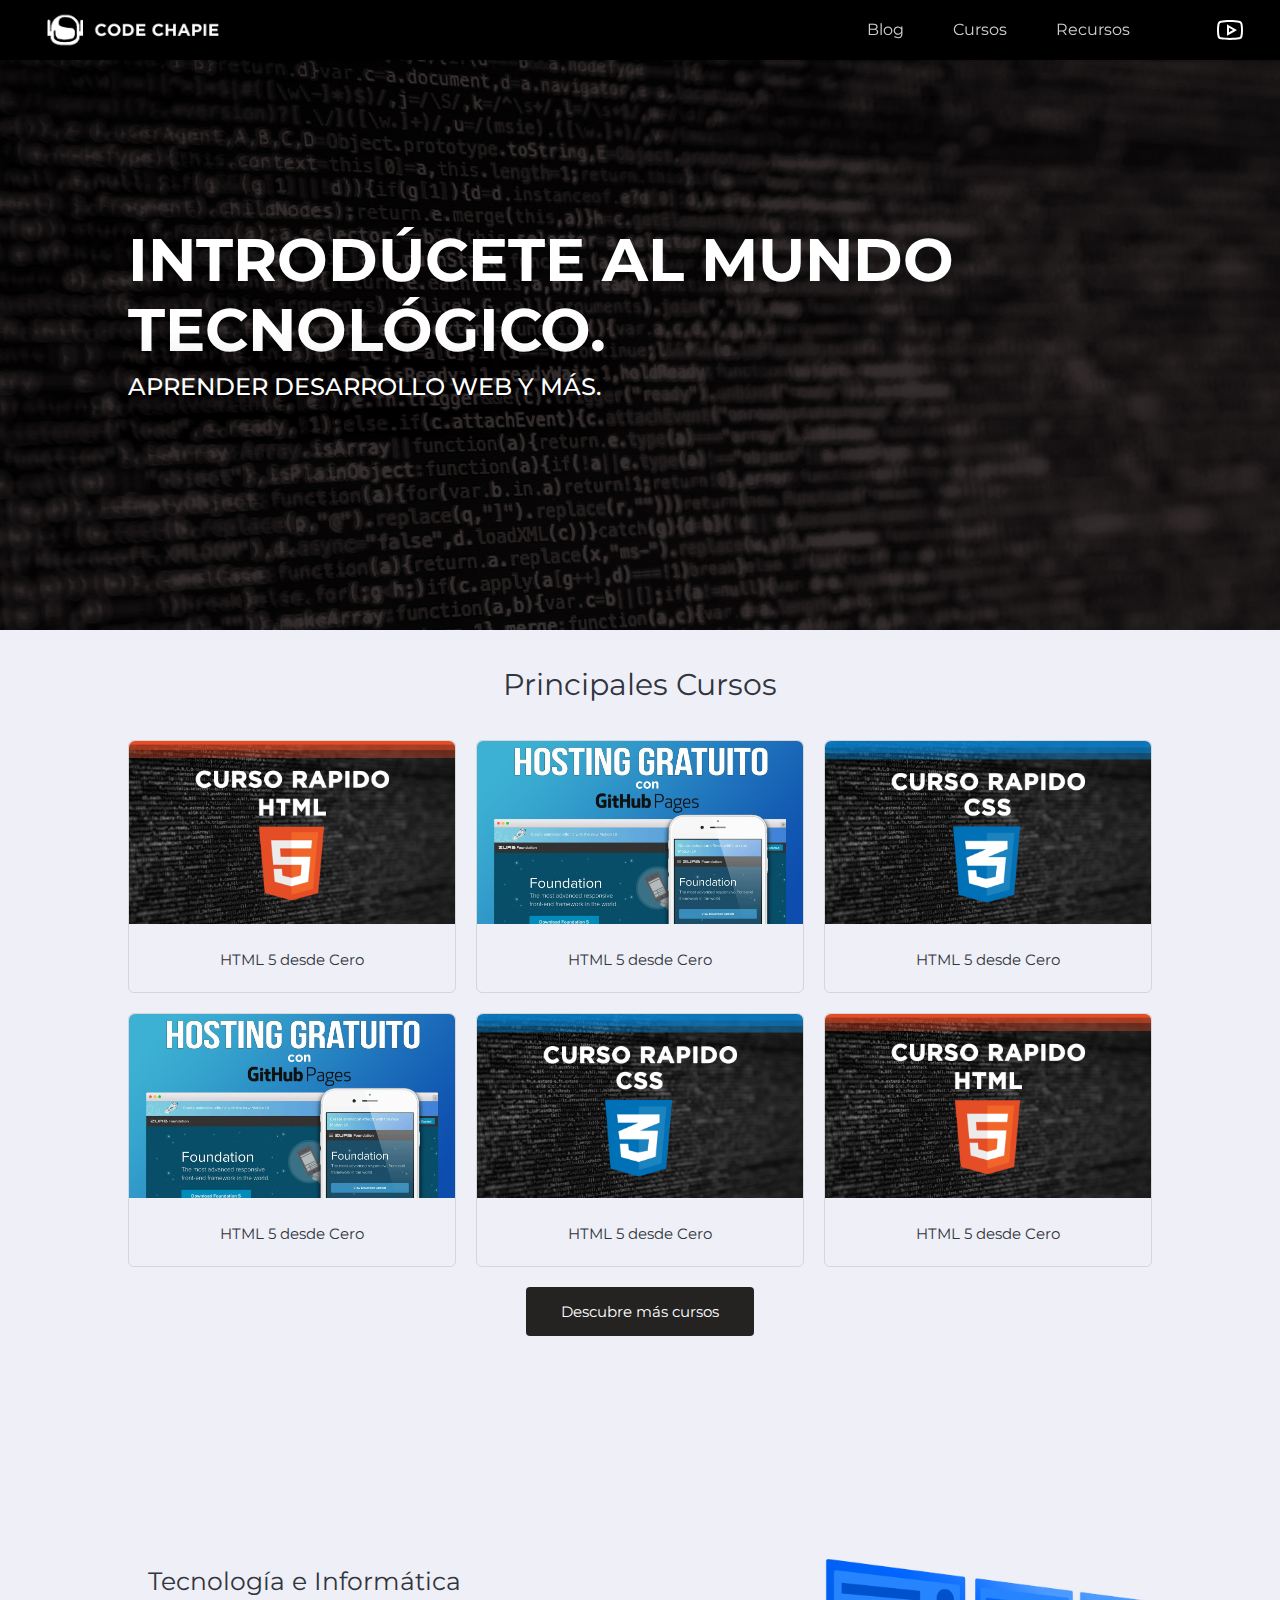
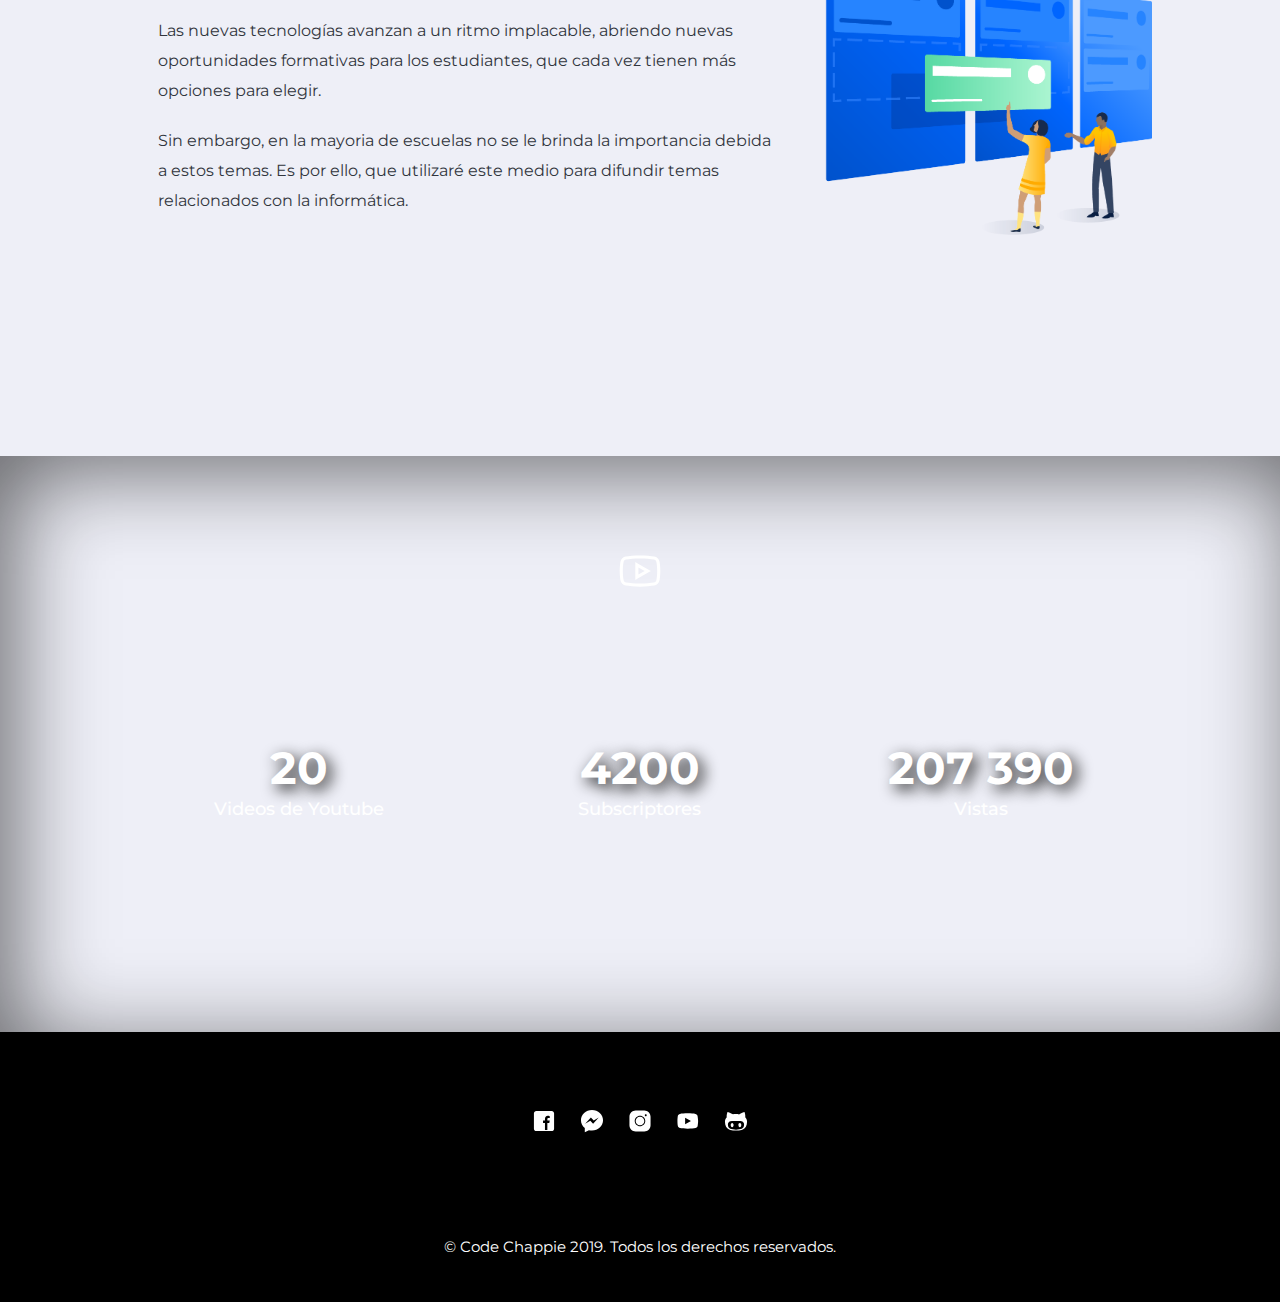
==== index.html @ aa59294b "Final Update" ====
<!DOCTYPE html>
<html lang="en" class="no-js">
  <head>
    <meta charset="UTF-8" />
		<meta name="viewport" content="width=device-width, initial-scale=1" />
		<link rel="shortcut icon" href="img/favicon.png" type="image/x-icon">
    <!--Google fonts-->
    <link href="https://fonts.googleapis.com/css?family=Montserrat:300,500,800" rel="stylesheet">

    <link rel="stylesheet" href="css/reset.css" />
    <!-- CSS reset -->
    <link rel="stylesheet" href="css/style.css" />
    <!-- Gem style -->
    <script src="js/modernizr.js"></script>
    <!-- Modernizr -->

		<title>Code Chappie</title>
		<meta name="theme-color" content="#000"/>
		<meta name="msapplication-navbutton-color" content="#000"/>
		<meta name="apple-mobile-web-app-status-bar-style" content="black-translucent"/>
  </head>
  <body class="foo">
    <header>
      <div id="logo"><h2 class="logo"><img class="logo-navbar" src="img/logo.png" alt=""></h2></div>
      <div id="cd-hamburger-menu">
        <a class="cd-img-replace" href="#0">Menu</a>
      </div>
      <div id="cd-cart-trigger">
        <a
          class="cd-img-replace"
          href="https://www.youtube.com/codechappie"
          target="_blank"
          >Cart</a
        >
      </div>
    </header>

    <nav id="main-nav">
      <ul>
        <li><a href="#0">Blog</a></li>
        <li><a href="#0">Cursos</a></li>
        <li><a href="#0">Recursos</a></li>
      </ul>
    </nav>

    <main>
      <div class="welcome overlay">
        <h1>Introdúcete al mundo tecnológico.</h1>
        <h4>Aprender desarrollo web y más.</h4>
      </div>
    </main>

    <section>
      <div class="container">
        <h3>Principales Cursos</h3>
        <div class="curses">
          <div class="curso">
            <div class="card">
              <img src="img/courses/minihtml5.jpg" alt="" />
              <h4>HTML 5 desde Cero</h4>
            </div>
          </div>
          <div class="curso">
            <div class="card">
              <img src="img/courses/maxresdefault.jpg" alt="" />
              <h4>HTML 5 desde Cero</h4>
            </div>
		  </div>
		  <div class="curso">
				<div class="card">
				  <img src="img/courses/minicss3.jpg" alt="" />
					<h4>HTML 5 desde Cero</h4>
				</div>
			  </div>
			  <div class="curso">
				<div class="card">
				  <img src="img/courses/maxresdefault.jpg" alt="" />
				  <h4>HTML 5 desde Cero</h4>
				</div>
			  </div>
			  <div class="curso">
					<div class="card">
					  <img src="img/courses/minicss3.jpg" alt="" />
					  <h4>HTML 5 desde Cero</h4>
					</div>
				  </div>
				  <div class="curso">
					<div class="card">
					  <img src="img/courses/minihtml5.jpg" alt="" />
					  <h4>HTML 5 desde Cero</h4>
					</div>
				  </div>
		</div>
		<div class="btn-courses">
			<button>Descubre más cursos</button>
		</div>
      </div>
	</section>
	<section class="mini-info">
		<div class="paragraph">
		<h2>Tecnología e Informática</h2>
		<p>
			Las nuevas tecnologías avanzan a un ritmo implacable, abriendo nuevas oportunidades formativas para los estudiantes, que cada vez tienen más opciones para elegir.
		</p>
		<p>
			 Sin embargo, en la mayoria de escuelas no se le brinda la importancia debida a estos temas. Es por ello, que utilizaré este medio para difundir temas relacionados con la informática.
		</p>
		</div>
		<div class="image">
			<img src="img/illustrations-spot-hero-Finishing Tasks-933x771@2x.png" alt="">
		</div>
	</section>
	<section class="counter">
		<img src="img/cd-youtube.svg" alt="">
		<div class="counter-info">
			<div class="videos">
			<h3>20</h3>
			<h4>Videos de Youtube</h4>
		</div>
		<div class="subs">
			<h3>4200</h3>
			<h4>Subscriptores</h4>
		</div>
		<div class="views">
			<h3>207 390</h3>
			<h4>Vistas</h4>
		</div>
		</div>
	</section>
	<footer>
		<div class="socialnet">
			<a href="#"><img src="img/icons/facebook.svg" alt=""></a>
			<a href="#"><img src="img/icons/messenger.svg" alt=""></a>
			<a href="#"><img src="img/icons/instagram.svg" alt=""></a>
			<a href="#"><img src="img/icons/youtube.svg" alt=""></a>
			<a href="#"><img src="img/icons/github.svg" alt=""></a>
		</div>
		<div class="copyright">
			<p>&copy; Code Chappie 2019. Todos los derechos reservados.</p>
		</div>
	</footer>

    <div id="cd-shadow-layer"></div>

    <script src="https://ajax.googleapis.com/ajax/libs/jquery/1.11.0/jquery.min.js"></script>
    <script src="js/main.js"></script>
    <!-- Gem jQuery -->
  </body>
</html>
---- css/style.css ----
:root {
  --main-color: #b11010;
}

/* -------------------------------- 
Primary style
-------------------------------- */
html * {
  -webkit-font-smoothing: antialiased;
  -moz-osx-font-smoothing: grayscale;
}

*,
*:after,
*:before {
  -webkit-box-sizing: border-box;
  -moz-box-sizing: border-box;
  box-sizing: border-box;
}

body {
  font-size: 100%;
  font-family: "Montserrat", sans-serif;
  color: #31353d;
  background-color: #eeeff7;
}
body.overflow-hidden {
  /* prevent 2 vertical scrollbars on ie and firefox when the cart is visible */
  overflow: hidden;
}

a {
  color: #794343;
  text-decoration: none;
}

img {
  max-width: 100%;
}

/* -------------------------------- 
  Modules - reusable parts of our design
  -------------------------------- */
.cd-container {
  /* this class is used to horizontally align the gallery of items */
  position: relative;
  width: 90%;
  max-width: 1000px;
  margin: 0 auto;
}
.cd-container::after {
  /* clearfix */
  content: "";
  display: table;
  clear: both;
}

.cd-img-replace {
  /* replace text with a background-image */
  display: inline-block;
  overflow: hidden;
  text-indent: 100%;
  white-space: nowrap;
}
::-webkit-scrollbar {
  background-color: rgb(0, 0, 0);
  width: 5px;
}
::-webkit-scrollbar-thumb  {
  background-color: rgb(49, 49, 49);
}
/* -------------------------------- 
  xheader 
  -------------------------------- */
  .logo-navbar{
    width: 200px;
  }
header {
  position: fixed;
  top: 0;
  left: 0;
  height: 50px;
  width: 100%;
  background: #000;
  text-align: center;
  box-shadow: 0 2px 0 rgba(0, 0, 0, 0.1);
  z-index: 4;
}
.logo {
  height: 50px;
  display: grid;
  justify-items: center;
  align-items: center;
  font-weight: 400;
}
#logo {
  /* delete this property if you don't want your logo to scale down on mobile devices */
  -webkit-transform: scale(0.8);
  -moz-transform: scale(0.8);
  -ms-transform: scale(0.8);
  -o-transform: scale(0.8);
  transform: scale(0.8);
}

@media only screen and (min-width: 1000px) {
  header {
    height: 60px;
  }
  .logo {
    color: #fff;
    font-size: 24px;
    height: 60px;
    display: grid;
    justify-items: center;
    align-items: center;
    font-weight: 400;
  }
  #logo {
    /* delete this property if you don't want your logo to scale down on mobile devices */
    -webkit-transform: scale(0.8);
    -moz-transform: scale(0.8);
    -ms-transform: scale(0.8);
    -o-transform: scale(0.8);
    transform: scale(0.8);
  }
}
@media only screen and (min-width: 1000px) {
  #logo {
    position: absolute;
    /* logo left margin on Dekstop */
    left: 2.4em;
    top: 0;
    -webkit-transform: scale(1);
    -moz-transform: scale(1);
    -ms-transform: scale(1);
    -o-transform: scale(1);
    transform: scale(1);
  }
}

#cd-hamburger-menu,
#cd-cart-trigger {
  position: absolute;
  top: 0;
  height: 100%;
}
#cd-hamburger-menu a,
#cd-cart-trigger a {
  width: 60px;
  height: 100%;
}

#cd-hamburger-menu {
  left: 0;
}
#cd-hamburger-menu a {
  background: #000102 url("../img/cd-menu.svg") no-repeat center center;
}
@media only screen and (min-width: 1000px) {
  #cd-hamburger-menu {
    display: none;
  }
}

#cd-cart-trigger {
  right: 0;
}
#cd-cart-trigger a {
  background: #000000 url("../img/cd-youtube.svg") no-repeat center center;
}
@media only screen and (min-width: 1000px) {
  #cd-cart-trigger {
    /* cart right margin on desktop */
    right: 0;
  }
  #cd-cart-trigger a {
    position: relative;
    width: 100px;
    border-left: none;
    background-color: #000000;
  }
}

#main-nav,
#cd-cart {
  position: fixed;
  top: 0;
  height: 100%;
  width: 260px;
  /* header height */
  padding-top: 50px;
  overflow-y: auto;
  -webkit-overflow-scrolling: touch;
  box-shadow: 0 0 20px rgba(0, 0, 0, 0.2);
  z-index: 3;
}

#main-nav {
  position: fixed;
  left: -100%;
  background: #fff;
  -webkit-transition: left 0.3s;
  -moz-transition: left 0.3s;
  transition: left 0.3s;
}
#main-nav.speed-in {
  left: 0;
}
#main-nav ul a {
  display: block;
  height: 50px;
  line-height: 50px;
  padding: 0 1em;
  border-bottom: 1px solid #e0e6ef;
}
#main-nav ul .current {
  box-shadow: inset 3px 0 var(--main-color);
  position: fixed;
}

@media only screen and (min-width: 1000px) {
  #main-nav {
    /* reset main nav style */
    position: fixed;
    height: auto;
    width: auto;
    left: auto;
    right: 8em;
    padding-top: 0;
    top: 0;
    background: transparent;
    box-shadow: none;
    /* header height */
    line-height: 60px;
    z-index: 4;
  }
  #main-nav ul {
    margin: 0;
  }
  #main-nav li {
    display: inline-block;
    margin-left: 1em;
    margin: 0;
  }
  #main-nav ul a {
    display: inline-block;
    height: auto;
    line-height: 0.5;
    padding: 1em 1.4em;
    border-bottom: none;
    color: rgba(255, 255, 255, 0.8);
    border-radius: 0em;
  }
  #main-nav ul a.current {
    box-shadow: none;
    border: 0.5px solid var(--main-color);
    color: #fff;
  }
  .no-touch #main-nav ul a:hover {
    box-shadow: none;
    background: #0e0e0e;
    color: #fff;
  }
}
.no-js #main-nav {
  position: fixed;
}

/* -------------------------------- 
  xgallery 
  -------------------------------- */

#cd-shadow-layer {
  position: fixed;
  min-height: 100%;
  width: 100%;
  top: 0;
  left: 0;
  background: rgba(19, 17, 17, 0.6);
  cursor: pointer;
  z-index: 2;
  display: none;
}
#cd-shadow-layer.is-visible {
  display: block;
  -webkit-animation: cd-fade-in 0.3s;
  -moz-animation: cd-fade-in 0.3s;
  animation: cd-fade-in 0.3s;
}

/* -------------------------------- 
  MAIN
  -------------------------------- */
main {
  background-image: url("../img/wallpaper.jpg");
  background-size: cover;
  background-attachment: fixed;
  width: 100%;
  height: 70vh;
}
.welcome {
  margin: auto;
  color: #fff;
  width: 100%;
  padding: 25vh 10vw;
}

.welcome h1 {
  font-size: 60px;
  padding-bottom: 10px;
  font-weight: 700;
  text-transform: uppercase;
  line-height: 70px;
  text-align: left;
}
.welcome h4 {
  font-size: 1.5em;
  text-align: left;
  font-weight: 500;
  color: #fff;
  text-transform: uppercase;
  text-shadow: 2px 2px 50px #000;
}
.image-tec {
  padding-top: 100px;
  margin: auto;
  background-size: contain;
  background-repeat: no-repeat;
  width: 70%;
  height: 100%;
}

/* -------------------------------- 
  Courses
  -------------------------------- */
section .container {
  margin: auto;
  width: 80vw;
}
.container h3 {
  text-align: center;
  padding: 40px 0px;
  font-size: 30px;
}
.curses {
  display: grid;
  grid-template-columns: 1fr 1fr 1fr;
  padding-bottom: 20px;
  grid-gap: 20px;
}
.card {
  border: 0.5px solid rgb(214, 214, 214);
  text-align: center;
  border-radius: 6px;
}
.card img {
  border-top-left-radius: 6px;
  border-top-right-radius: 6px;
}
.card h4 {
  font-size: 15px;
  padding: 25px;
}
.btn-courses {
  width: 100%;
  display: grid;
  justify-items: center;
}
.btn-courses button {
  background-color: rgb(37, 34, 34);
  color: #fff;
  border: #000;
  padding: 15px 35px;
  border-radius: 4px;
  font-size: 15px;
  font-weight: 400;
  cursor: pointer;
  font-family: "Montserrat", sans-serif;
}

/* -------------------------------- 
 MiniInfo
  -------------------------------- */
.mini-info {
  margin: auto;
  width: 80%;
  height: 80vh;
  display: grid;
  grid-template-columns: 4fr 2fr;
  align-items: center;
  justify-items: center;
}
.paragraph {
  padding: 20px;
  line-height: 30px;
}
.paragraph h2 {
  font-size: 25px;
  padding-bottom: 10px;
}
.paragraph p {
  padding: 10px;
}
/* -------------------------------- 
  Counter
  -------------------------------- */

.counter{
  background-image: url('../img/Home-Recording-Must-Haves.jpeg');
  box-shadow: inset 15px 15px 90px rgba(0, 0, 0, 0.566);
  background-size: cover;
  background-attachment: fixed;
  background-position: 50% 50%;
  width: 100%;
  height: 64vh;
  color: #fff;
  display: grid;
  grid-template-rows: 1fr 1.5fr;
  justify-items: center;
}
.counter img{
  padding-top: 90px;
  width: 50px;
}
.counter-info{
  width: 80%;
  height: 20vh;
  display: grid;
  grid-template-columns: 1fr 1fr 1fr;
  justify-items: center;
  align-items: center;
  text-align: center;
}
.counter-info h3{
  font-size: 45px;
  padding: 10px;
  font-weight: 700;
  text-shadow: rgb(22, 22, 22) 5px 5px 15px;
}
.counter-info h4{
  font-size: 18px;
  font-weight: 500;
}




/* -------------------------------- 
 Footer
  -------------------------------- */

footer {
  width: 100%;
  height: 30vh;
  background-color: #000;
  font-size: 15px;
  display: grid;
  justify-items: center;
  align-items: center;
  color: #fff;
}
.socialnet{
  padding-top: 20px;
  text-align: center;
}
.socialnet img{
  width: 12%;
  padding: 10px;
}
/* -------------------------------- 
  Media Queries
  Main
  -------------------------------- */
  @media screen and (max-width: 1024px) {
    .welcome {
      padding: 24vh 10vw;
    }
    
    .welcome h1 {
      font-size: 50px;
      line-height: 60px;
    }        
  }
  /* -------------------------------- 
  Media Queries
  Courses
  -------------------------------- */
  @media screen and (max-width: 1024px) {
    section .container {
      margin: auto;
      width: 80vw;
    }
    .container h3 {
      text-align: center;
      padding: 40px 0px;
      font-size: 30px;
    }
    .curses {
      display: grid;
      grid-template-columns: 1fr 1fr 1fr;
      padding-bottom: 20px;
      grid-gap: 20px;
    }
    .card {
      border: 0.5px solid rgb(214, 214, 214);
      text-align: center;
      border-radius: 6px;
    }
    .card img {
      border-top-left-radius: 6px;
      border-top-right-radius: 6px;
    }
    .card h4 {
      font-size: 15px;
      padding: 25px;
    }
    .btn-courses {
      width: 100%;
      padding: 20px;
      display: grid;
      justify-items: center;
    }
    .btn-courses button {
      background-color: rgb(37, 34, 34);
      color: #fff;
      border: #000;
      padding: 15px;
      border-radius: 4px;
      font-size: 15px;
      font-weight: 400;
    }
    
  }
  
/* -------------------------------- 
  Media Queries
  Main v2
  -------------------------------- */
  @media screen and (max-width: 785px) {
    .welcome h1 {
      font-size: 40px;
      line-height: 60px;
    }
    .welcome h4{
      font-size: 20px;
    }     
  }
  /* -------------------------------- 
  Media Queries
  Courses
  -------------------------------- */
  @media screen and (max-width: 785px) {
    .curses {
      grid-template-columns: 1fr 1fr;
    }
    .card h4 {
      font-size: 13px;
      padding: 15px;
    }
    .btn-courses {
      width: 100%;
      padding: 20px;
      display: grid;
      justify-items: center;
    }
    .btn-courses button {
      background-color: rgb(37, 34, 34);
      color: #fff;
      border: #000;
      padding: 15px 40px;
      border-radius: 4px;
      font-size: 15px;
      font-weight: 400;
    }
    
  }
/* -------------------------------- 
 MiniInfo
  -------------------------------- */
  @media screen and (max-width: 785px) {
    .mini-info {
      margin: auto;
      width: 80%;
      height: 100%;
      display: grid;
      grid-template-columns: 1fr;
      align-items: center;
      justify-items: center;
      padding-bottom: 30px;
    }
    .paragraph {
      grid-row: 2/3;
      padding: 20px;
      line-height: 30px;
      text-align: center;
    }
    .paragraph h2 {
      font-size: 25px;
      padding-bottom: 10px;
    }
    .paragraph p {
      padding: 10px;
      text-align: justify;
    }
    .mini-info .image{
      width: 50%;
      padding-top: 90px;
    }
  }
  /* -------------------------------- 
 Counter
  -------------------------------- */
  @media screen and (max-width: 785px) {
   
.counter{
  width: 100%;
  height: 100vh;
  color: #fff;
  display: grid;
  grid-template-rows: 1fr 2fr;
  justify-items: center;
}
.counter img{
  padding-top: 40px;
  width: 50px;
}
.counter-info{
  width: 80%;
  height: 80vh;
  display: grid;
  grid-template-columns: 1fr;
  justify-items: center;
  align-items: center;
  text-align: center;
  padding-bottom: 20px;
}
.counter-info > div{
  width: 30vw;
  border-bottom: 2px solid rgb(255, 255, 255);
  padding-bottom: 10px;
}
.counter-info h3{
  font-size: 40px;
  font-weight: 700;
  text-shadow: rgb(22, 22, 22) 5px 5px 15px;
}
.counter-info h4{
  font-size: 18px;
  font-weight: 500;
} 
  }


/* -------------------------------- 
  Media Queries
  Main v333333
  -------------------------------- */
  @media screen and (max-width: 630px) {
    .welcome h1 {
      font-size: 35px;
      line-height: 50px;
    }
    .welcome h4{
      font-size: 20px;
    }     
  }
  /* -------------------------------- 
  Media Queries
  Courses
  -------------------------------- */
  @media screen and (max-width: 630px) {
    .curses {
      grid-template-columns: 1fr;
    }
    .card h4 {
      font-size: 18px;
      padding: 15px;
    }
    
  }

  /* -------------------------------- 
 Counter
  -------------------------------- */
  @media screen and (max-width: 630px) {
  
.counter-info h3{
  font-size: 30px;
  font-weight: 700;
  text-shadow: rgb(22, 22, 22) 5px 5px 15px;
}
.counter-info h4{
  font-size: 18px;
  font-weight: 500;
} 
  }








/* -------------------------------- 
  Media Queries
  Main v4444
  -------------------------------- */
  @media screen and (max-width: 550px) {
    .welcome{
      padding-left: 5vw;
    }
    .welcome h1 {
      font-size: 30px;
      line-height: 40px;
    }
    .welcome h4{
      font-size: 15px;
    }     
  }

/* -------------------------------- 
 MiniInfo
  -------------------------------- */
  @media screen and (max-width: 550px) {
    .mini-info {
      margin: auto;
      width: 100%;
      height: 100%;
      display: grid;
      grid-template-columns: 1fr;
      align-items: center;
      justify-items: center;
      padding-bottom: 30px;
    }
    .paragraph {
      grid-row: 2/3;
      padding: 20px;
      line-height: 30px;
      text-align: center;
    }
    .paragraph h2 {
      font-size: 25px;
      padding-bottom: 10px;
    }
    .paragraph p {
      padding: 10px;
      text-align: justify;
    }
    .mini-info .image{
      width: 50%;
      padding-top: 90px;
    }
  }
  /* -------------------------------- 
 Counter
  -------------------------------- */
  @media screen and (max-width: 550px) {
  
.counter-info h3{
  font-size: 20px;
  font-weight: 700;
  text-shadow: rgb(22, 22, 22) 5px 5px 15px;
}
.counter-info h4{
  font-size: 14px;
  font-weight: 500;
} 
  }


/* -------------------------------- 
 Footer
  -------------------------------- */
  @media screen and (max-width: 550px) {
    footer{
      width: 100vw;
      justify-items: center;
    }
    .copyright{
      width: 80vw;
      text-align: center;
      font-size: 12px;
    }
  }

/* -------------------------------- 
 Landscape
  -------------------------------- */
  @media (max-height: 460px), screen and (orientation: portrait) {    
    .mini-info {
      margin: auto;
      width: 80%;
      height: 100%;
      display: grid;
      grid-template-columns: 1fr;
      align-items: center;
      justify-items: center;
      padding-bottom: 30px;
    }
    .paragraph {
      grid-row: 2/3;
      padding: 20px;
      line-height: 30px;
      text-align: center;
    }
    .paragraph h2 {
      font-size: 25px;
      padding-bottom: 10px;
    }
    .paragraph p {
      padding: 10px;
      text-align: justify;
    }
    .mini-info .image{
      width: 50%;
      padding-top: 90px;
    }



    .counter{
      background-image: url('../img/Home-Recording-Must-Haves.jpeg');
      box-shadow: inset 15px 15px 90px rgba(0, 0, 0, 0.566);
      background-size: cover;
      background-attachment: fixed;
      background-position: 50% 50%;
      width: 100%;
      height: 60vh;
      color: #fff;
      display: grid;
      grid-template-rows: 1fr 1.5fr;
      justify-items: center;
    }
    .counter img{
      padding-top: 40px;
      width: 50px;
    }
    .counter-info{
      width: 90%;
      height: 20vh;
      display: grid;
      grid-template-columns: 1fr 1fr 1fr;
      justify-items: center;
      align-items: center;
      text-align: center;
    }
    .counter-info h3{
      font-size: 25px;
      padding: 10px;
      font-weight: 700;
      text-shadow: rgb(22, 22, 22) 5px 5px 15px;
    }
    .counter-info h4{
      font-size: 12px;
      font-weight: 500;
    }
    footer{
      width: 100%;
      height: 40vh;
      justify-items: center;
    }
    .copyright{
      width: 80vw;
      text-align: center;
      font-size: 12px;
    }
  }







/*------------------------
  
------------------------*/

  @media screen and (max-width: 500px) {
    
    .counter{
      width: 100%;
      height: 80vh;
      color: #fff;
      display: grid;
      grid-template-rows: 1fr 1fr 1fr;
      justify-items: center;
      align-items: center;
    }
    .counter img{
      padding-top: 60px;
      width: 50px;
    }
    .counter-info{
      width: 80%;
      height: 60vh;
      display: grid;
      grid-template-columns: 1fr;
      justify-items: center;
      align-items: center;
      text-align: center;
      padding-bottom: 20px;
    }
    .counter-info > div{
      width: 45vw;
      border-bottom: 2px solid rgb(255, 255, 255);
      padding-bottom: 10px;
    }
    .counter-info h3{
      font-size: 30px;
      font-weight: 700;
      text-shadow: rgb(22, 22, 22) 5px 5px 15px;
    }
    .counter-info h4{
      font-size: 18px;
      font-weight: 500;
    } 
      }
    
    






/* -------------------------------- 
  xkeyframes 
  -------------------------------- */
@-webkit-keyframes cd-fade-in {
  0% {
    opacity: 0;
  }

  100% {
    opacity: 1;
  }
}
@-moz-keyframes cd-fade-in {
  0% {
    opacity: 0;
  }

  100% {
    opacity: 1;
  }
}
@keyframes cd-fade-in {
  0% {
    opacity: 0;
  }

  100% {
    opacity: 1;
  }
}
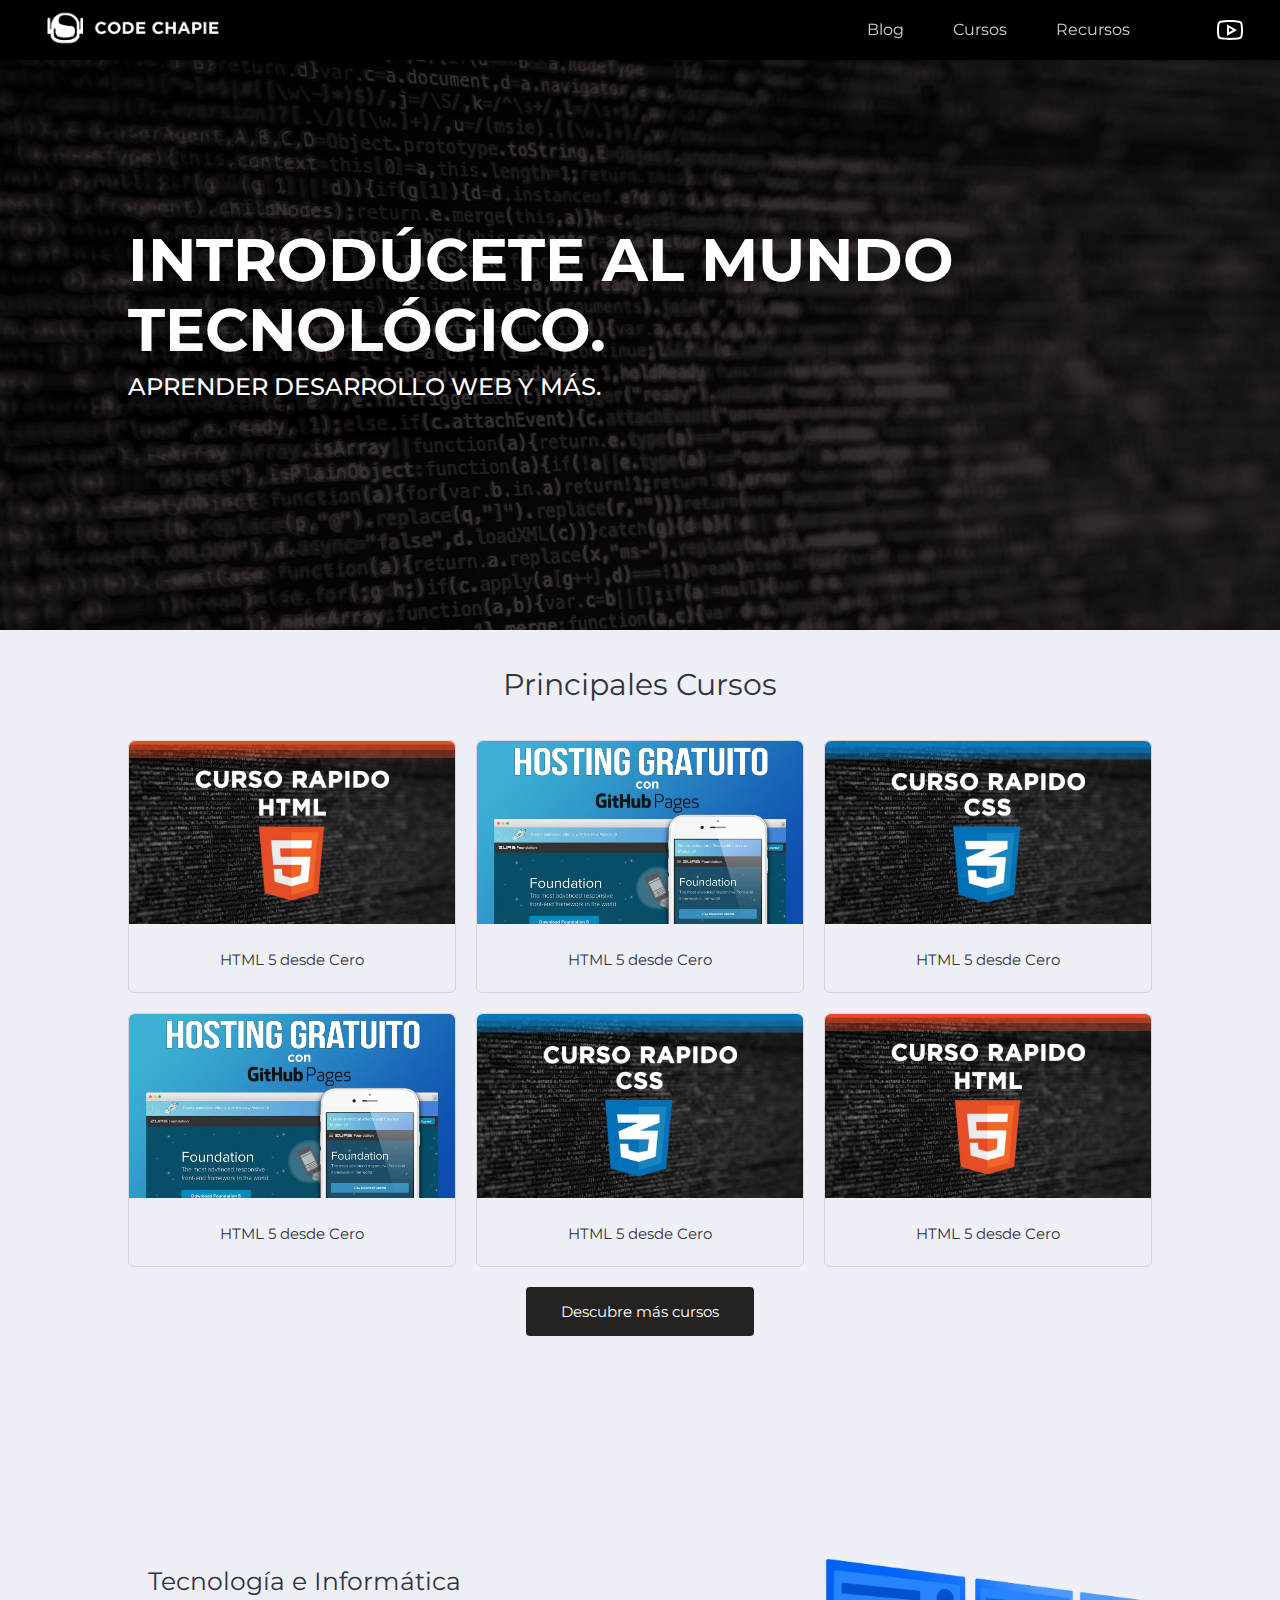
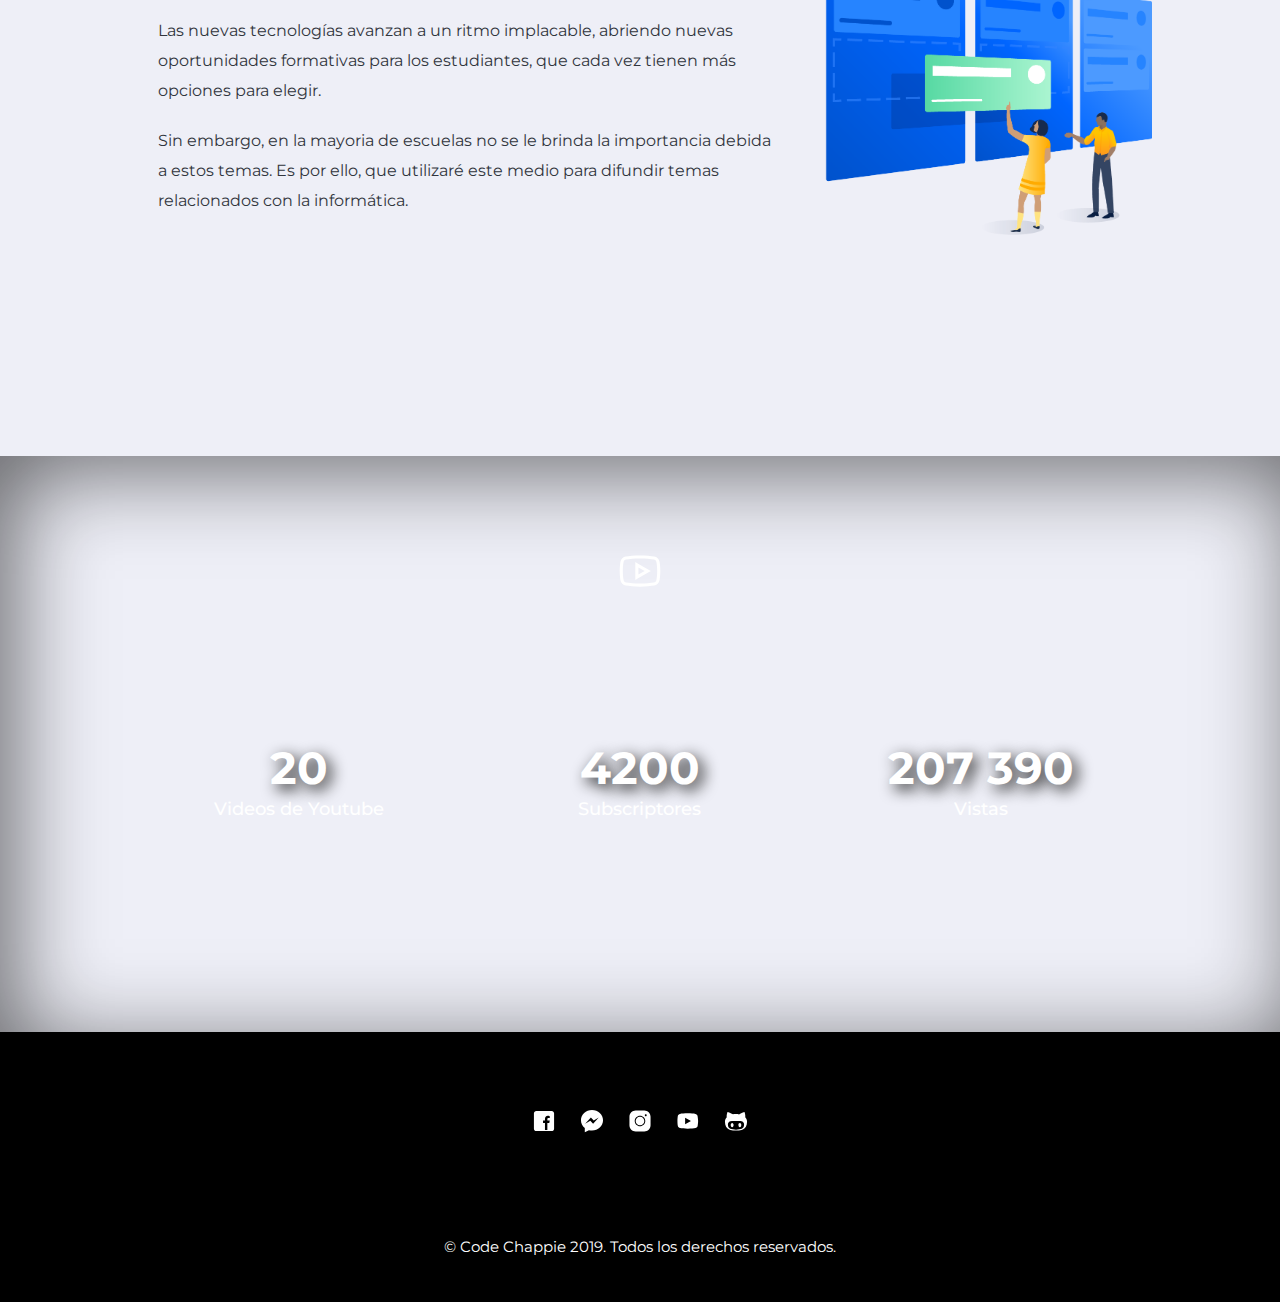
==== commit 08dd32e8: "add blog, courses modifications" ====
--- a/index.html
+++ b/index.html
@@ -21,7 +21,7 @@
   </head>
   <body class="foo">
     <header>
-      <div id="logo"><h2 class="logo"><img class="logo-navbar" src="img/logo.png" alt=""></h2></div>
+      <div id="logo"><h2 class="logo"><a href="index.html"><img class="logo-navbar" src="img/logo.png" alt=""></a></h2></div>
       <div id="cd-hamburger-menu">
         <a class="cd-img-replace" href="#0">Menu</a>
       </div>
@@ -37,8 +37,8 @@
 
     <nav id="main-nav">
       <ul>
-        <li><a href="#0">Blog</a></li>
-        <li><a href="#0">Cursos</a></li>
+        <li><a href="blog.html">Blog</a></li>
+        <li><a href="courses.html">Cursos</a></li>
         <li><a href="#0">Recursos</a></li>
       </ul>
     </nav>
--- a/css/style.css
+++ b/css/style.css
@@ -467,6 +467,92 @@
   width: 12%;
   padding: 10px;
 }
+
+
+/*
+
+----- Blog-container ------
+
+*/
+
+.blog-container{
+  margin: 60px auto;
+  width: 100%;
+}
+.blog-container h3{
+  text-align: center;
+  font-size: 20px;
+  font-weight: 600;
+  padding: 10px;
+}
+.blog{
+  width: 100%;
+  height: 100%;
+}
+.article{
+  width: 900px;
+  height: 200px;
+  margin: auto;
+  display: grid;
+  grid-template-columns: 3fr 5fr;
+}
+.article img{
+  padding: 20px 0px;
+  width: 320px;
+}
+.article .info-article{
+  padding: 20px 0px;
+  color: #31353d;
+} 
+.article .info-article a{
+  color: #31353d;
+} 
+.article .info-article h2 a{
+  font-size: 26px;
+  padding-bottom: 6px;
+  font-weight: 600;
+  color: #31353d;
+}
+.article .info-article h6 a:hover,
+.article .info-article h2 a:hover{
+  text-decoration: underline;
+  transition: all 700ms ease-in-out;
+}
+.article .info-article h2 a:visited{
+  color: #7e7e7e;
+ }
+.article .info-article p{
+  font-size: 15px;
+  line-height: 20px;
+}
+.article .info-article h4{
+  font-size: 15px;
+  line-height: 15px;
+  color: rgb(138, 138, 138);
+}
+.btn-blog {
+  width: 100%;
+  padding: 20px;
+  display: grid;
+  justify-items: center;
+}
+.btn-blog button {
+  outline: none;
+  cursor: pointer;
+  width: 50%;
+  background-color: rgb(37, 34, 34);
+  color: #fff;
+  border: #000;
+  padding: 15px;
+  border-radius: 4px;
+  font-size: 15px;
+  font-weight: 400;
+}
+
+
+
+
+
 /* -------------------------------- 
   Media Queries
   Main
@@ -531,7 +617,59 @@
     }
     
   }
-  
+  @media screen and (max-width: 1024px){
+    /*
+
+----- Blog-container ------
+
+*/
+
+.blog-container{
+  margin: 60px auto;
+  width: 100vw;
+}
+.article{
+  width: 90vw;
+  height: 200px;
+  margin: auto;
+  display: grid;
+  grid-template-columns: 3fr 5fr;
+
+}
+.article .info-article{
+  width: 100%;
+  padding: 20px 20px;
+  margin: 0px auto;
+  color: #31353d;
+} 
+.article .info-article a{
+  color: #31353d;
+  width: 100%;
+} 
+.article .info-article h2 a{
+  font-size: 24px;
+  width: 100%;
+  font-weight: 600;
+  padding-bottom: 6px;
+  color: #31353d;
+}
+.article .info-article h6 a:hover,
+.article .info-article h2 a:hover{
+  text-decoration: underline;
+  transition: all 700ms ease-in-out;
+}
+.article .info-article h2 a:visited{
+ color: #7e7e7e;
+}
+.article .info-article h4{
+  font-size: 15px;
+  line-height: 30px;
+  color: rgb(78, 75, 75);
+}
+
+
+  }
+
 /* -------------------------------- 
   Media Queries
   Main v2
@@ -607,10 +745,26 @@
       padding-top: 90px;
     }
   }
+/*BLOG PREFIX*/
+@media screen and (max-width: 700px){
+      /*
+
+----- Blog-container ------
+
+*/
+.article{
+  width: 95vw;
+  height: 100%;
+  margin: 20px auto;
+  display: grid;
+}
+}
+
+
   /* -------------------------------- 
  Counter
   -------------------------------- */
-  @media screen and (max-width: 785px) {
+  @media screen and (max-width: 605px) {
    
 .counter{
   width: 100%;
@@ -648,6 +802,70 @@
   font-size: 18px;
   font-weight: 500;
 } 
+    /*
+
+----- Blog-container ------
+
+*/
+
+.blog-container{
+  margin: 60px auto;
+  width: 100vw;
+}
+.blog-container h3{
+  padding: 0px;
+}
+.article{
+  width: 100vw;
+  height: 100%;
+  margin: 20px auto;
+  display: grid;
+  grid-template-columns: 1fr;
+  grid-template-rows: 4fr 1fr;
+
+}
+.article .img{
+  width: 90vw;
+  max-height: auto;
+  margin: 10px auto;
+}
+.article img{
+  width: 100%;
+  max-height: auto;
+}
+.article .info-article{
+  width: 100%;
+  max-height: 100px;
+  padding: 0px 20px;
+  margin: -20px auto;
+  color: #31353d;
+} 
+.article .info-article a{
+  color: #31353d;
+  width: 100%;
+} 
+.article .info-article h2 a{
+  font-size: 20px;
+  width: 100%;
+  font-weight: 600;
+  padding-bottom: 6px;
+  color: #31353d;
+}
+.article .info-article h6 a:hover,
+.article .info-article h2 a:hover{
+  text-decoration: underline;
+  transition: all 700ms ease-in-out;
+}
+.article .info-article h2 a:visited{
+ color: #7e7e7e;
+}
+.article .info-article h4{
+  font-size: 15px;
+  line-height: 30px;
+  color: rgb(78, 75, 75);
+}
+
+
   }
 
 
@@ -922,6 +1140,79 @@
 
 
 
+@media screen and (max-width: 450px) {
+
+    /*
+
+----- Blog-container ------
+
+*/
+
+.blog-container{
+  margin: 60px auto;
+  width: 100vw;
+}
+.blog-container h3{
+  padding: 0px;
+}
+.article{
+  width: 100vw;
+  height: 100%;
+  margin: 20px auto;
+  display: grid;
+  grid-template-columns: 1fr;
+  grid-template-rows: 4fr 1fr;
+
+}
+.article .img{
+  width: 90vw;
+  max-height: auto;
+  margin: 10px auto;
+}
+.article img{
+  width: 100%;
+  max-height: auto;
+}
+.article .info-article{
+  width: 100%;
+  max-height: 100px;
+  padding: 0px 20px;
+  margin: -20px auto;
+  color: #31353d;
+} 
+.article .info-article a{
+  color: #31353d;
+  width: 100%;
+} 
+.article .info-article .tags{
+  font-size: 11px;
+}
+.article .info-article h2 a{
+  font-size: 15px;
+  width: 100%;
+  font-weight: 600;
+  padding-bottom: 6px;
+  color: #31353d;
+}
+.article .info-article h6 a:hover,
+.article .info-article h2 a:hover{
+  text-decoration: underline;
+  transition: all 700ms ease-in-out;
+}
+.article .info-article h2 a:visited{
+ color: #7e7e7e;
+}
+.article .info-article h4{
+  font-size: 12px;
+  line-height: 20px;
+  color: rgb(78, 75, 75);
+}
+}
+
+
+
+
+
 
 
 
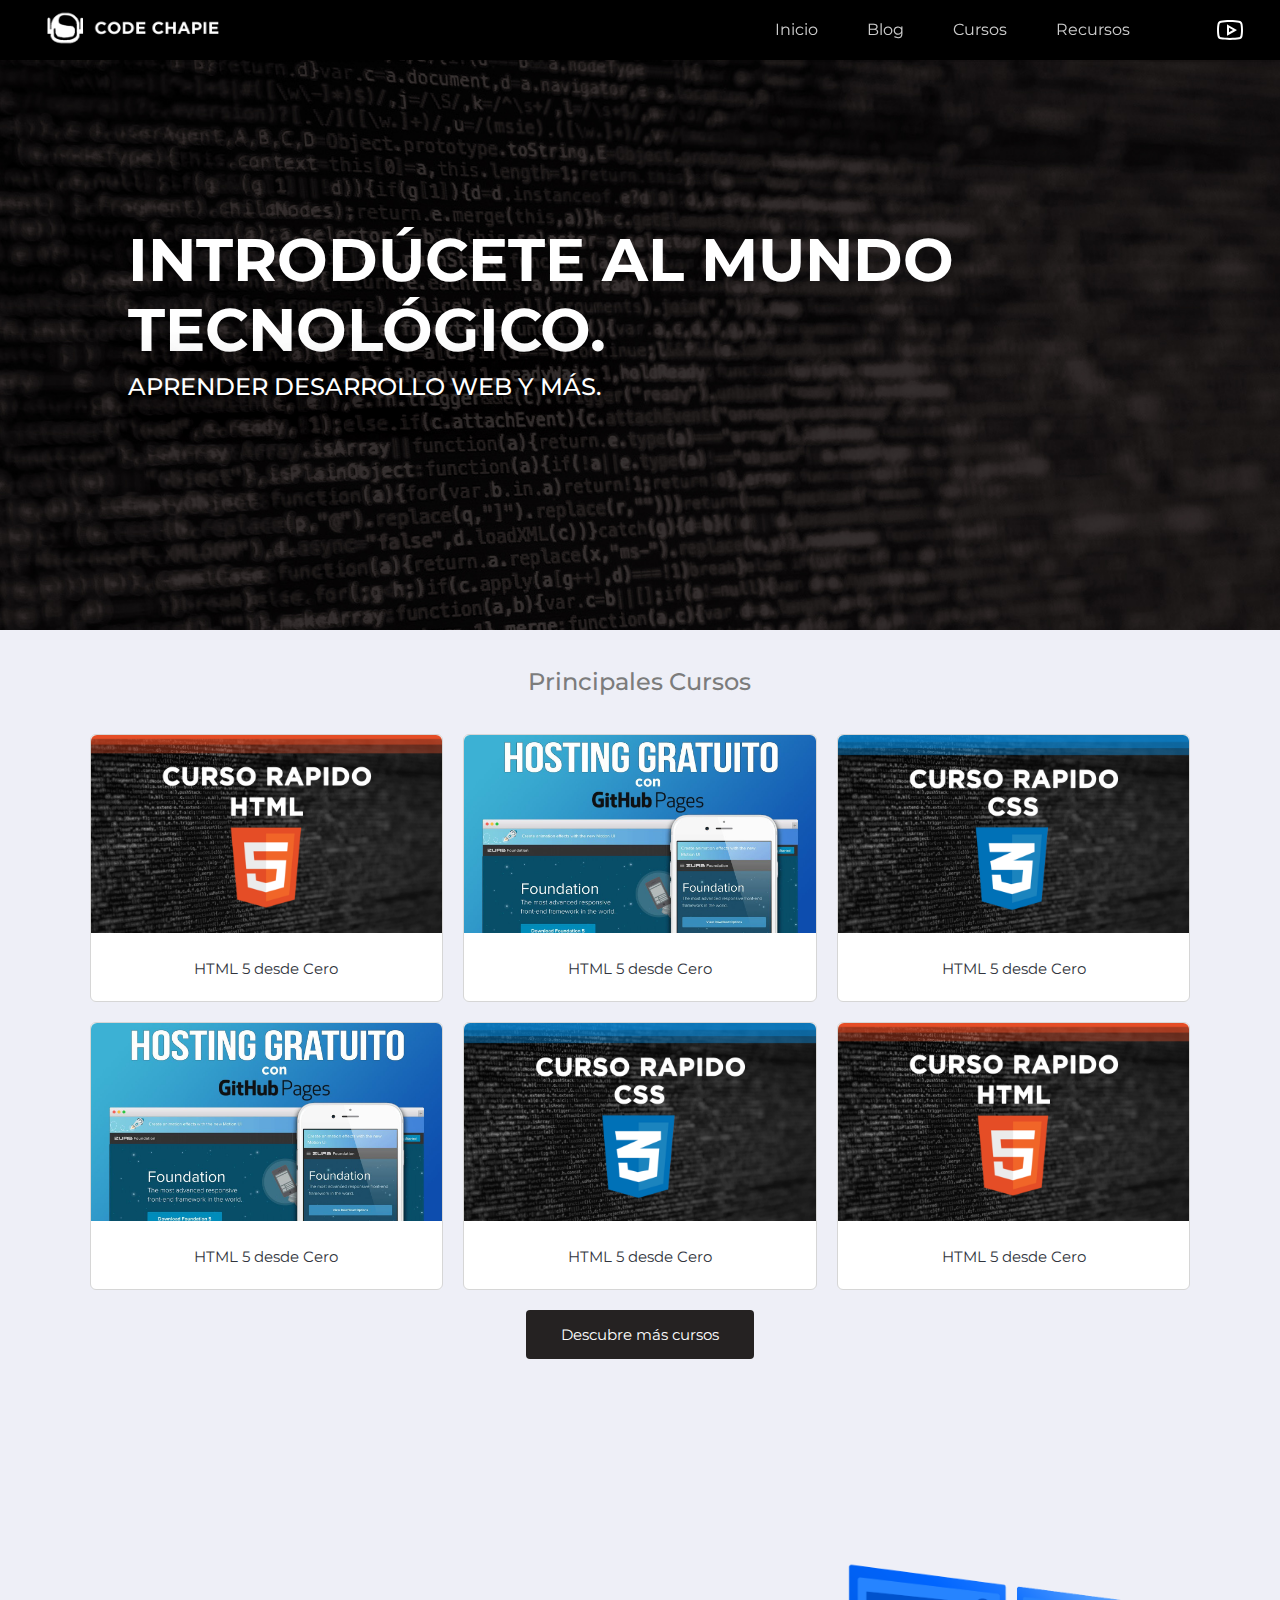
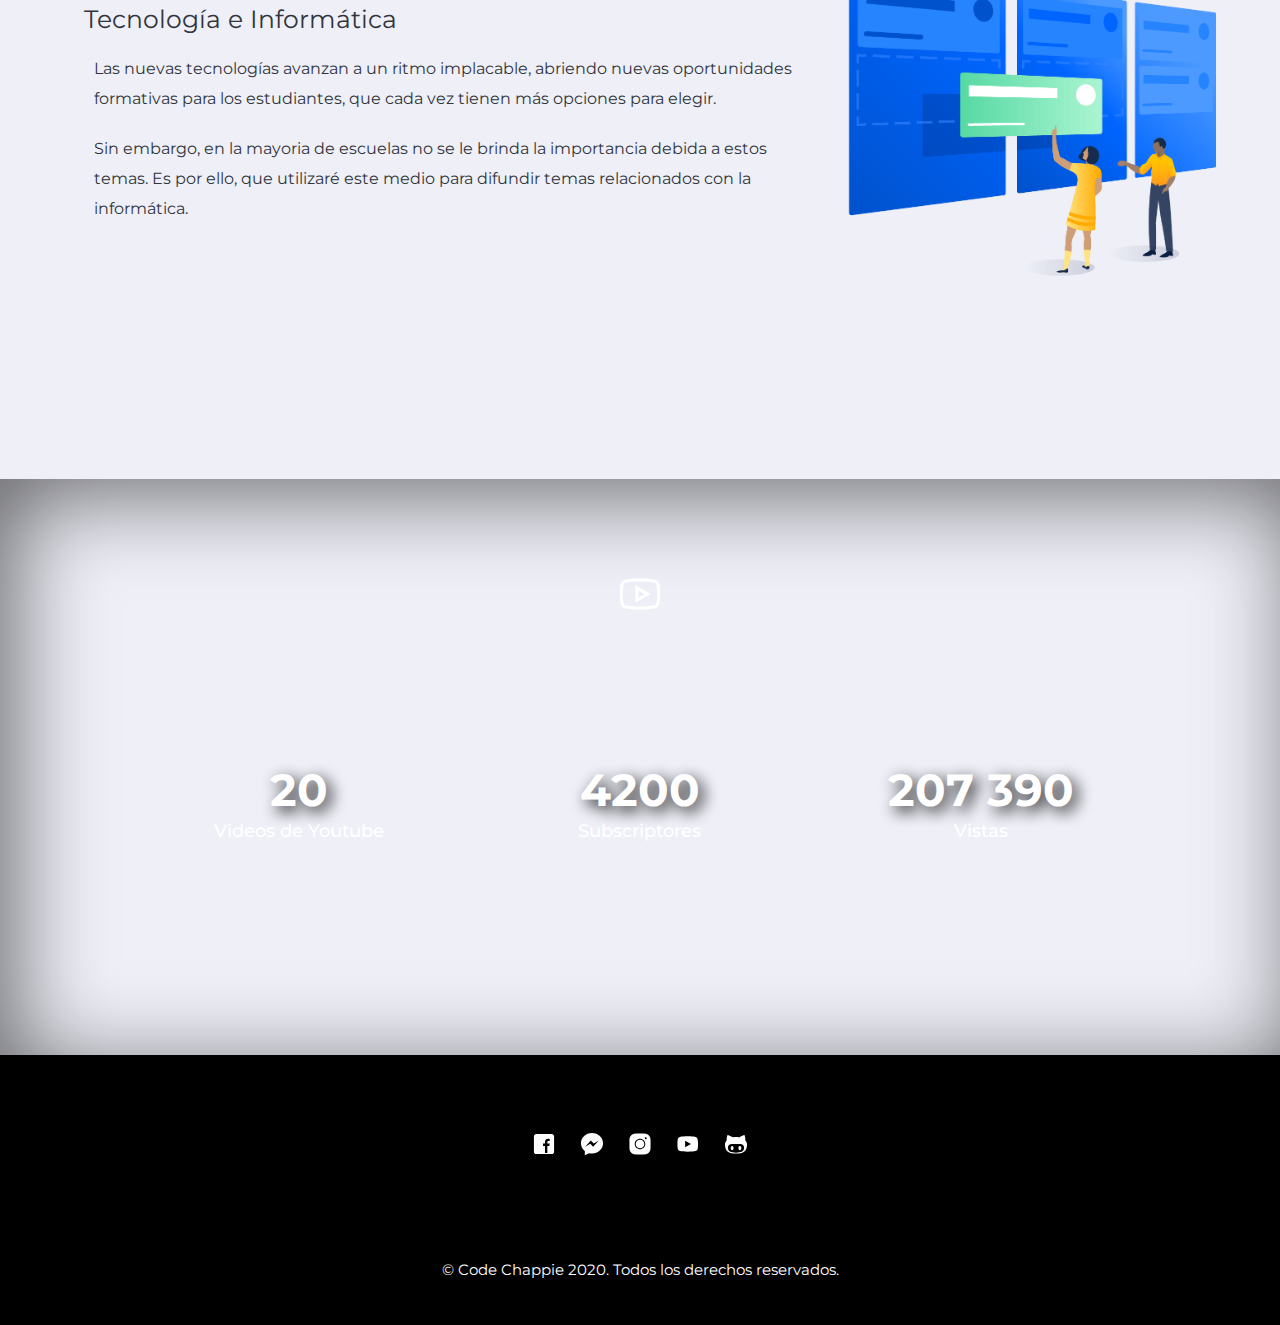
==== commit f528023e: "update v1" ====
--- a/index.html
+++ b/index.html
@@ -5,7 +5,7 @@
 		<meta name="viewport" content="width=device-width, initial-scale=1" />
 		<link rel="shortcut icon" href="img/favicon.png" type="image/x-icon">
     <!--Google fonts-->
-    <link href="https://fonts.googleapis.com/css?family=Montserrat:300,500,800" rel="stylesheet">
+    <link href="https://fonts.googleapis.com/css?family=Montserrat:300,400,500,800" rel="stylesheet">
 
     <link rel="stylesheet" href="css/reset.css" />
     <!-- CSS reset -->
@@ -18,6 +18,13 @@
 		<meta name="theme-color" content="#000"/>
 		<meta name="msapplication-navbutton-color" content="#000"/>
 		<meta name="apple-mobile-web-app-status-bar-style" content="black-translucent"/>
+	  <script async src="https://pagead2.googlesyndication.com/pagead/js/adsbygoogle.js"></script>
+<script>
+     (adsbygoogle = window.adsbygoogle || []).push({
+          google_ad_client: "ca-pub-6865433254978928",
+          enable_page_level_ads: true
+     });
+</script>
   </head>
   <body class="foo">
     <header>
@@ -37,10 +44,12 @@
 
     <nav id="main-nav">
       <ul>
+		<li><a href="index.html">Inicio</a></li> 
         <li><a href="blog.html">Blog</a></li>
         <li><a href="courses.html">Cursos</a></li>
         <li><a href="#0">Recursos</a></li>
-      </ul>
+	  </ul>
+	  
     </nav>
 
     <main>
@@ -51,11 +60,11 @@
     </main>
 
     <section>
-      <div class="container">
+      <div class="container course-container withoutpadding">
         <h3>Principales Cursos</h3>
         <div class="curses">
           <div class="curso">
-            <div class="card">
+            <div class="card"> 
               <img src="img/courses/minihtml5.jpg" alt="" />
               <h4>HTML 5 desde Cero</h4>
             </div>
@@ -136,7 +145,7 @@
 			<a href="#"><img src="img/icons/github.svg" alt=""></a>
 		</div>
 		<div class="copyright">
-			<p>&copy; Code Chappie 2019. Todos los derechos reservados.</p>
+			<p>&copy; Code Chappie 2020. Todos los derechos reservados.</p>
 		</div>
 	</footer>
 
--- a/css/style.css
+++ b/css/style.css
@@ -30,7 +30,7 @@
 }
 
 a {
-  color: #794343;
+  color: #272727;
   text-decoration: none;
 }
 
@@ -64,10 +64,10 @@
 }
 ::-webkit-scrollbar {
   background-color: rgb(0, 0, 0);
-  width: 5px;
+  width: 10px;
 }
 ::-webkit-scrollbar-thumb  {
-  background-color: rgb(49, 49, 49);
+  background-color: rgb(100, 100, 100);
 }
 /* -------------------------------- 
   xheader 
@@ -333,14 +333,17 @@
 /* -------------------------------- 
   Courses
   -------------------------------- */
-section .container {
-  margin: auto;
-  width: 80vw;
-}
+  .course-container{
+    margin: 60px auto;
+    width: 86%;
+  }
+
 .container h3 {
   text-align: center;
   padding: 40px 0px;
-  font-size: 30px;
+  font-weight: 500;
+  color: rgb(124, 124, 124);
+  font-size: 24px;
 }
 .curses {
   display: grid;
@@ -352,6 +355,7 @@
   border: 0.5px solid rgb(214, 214, 214);
   text-align: center;
   border-radius: 6px;
+  background-color: #fff;
 }
 .card img {
   border-top-left-radius: 6px;
@@ -383,7 +387,7 @@
   -------------------------------- */
 .mini-info {
   margin: auto;
-  width: 80%;
+  width: 90%;
   height: 80vh;
   display: grid;
   grid-template-columns: 4fr 2fr;
@@ -477,13 +481,21 @@
 
 .blog-container{
   margin: 60px auto;
-  width: 100%;
+  width: 90%;
 }
 .blog-container h3{
   text-align: center;
-  font-size: 20px;
-  font-weight: 600;
-  padding: 10px;
+  font-size: 24px;
+  font-weight: 500;
+  padding: 20px;
+  margin: 4px auto;
+  color: rgb(102, 102, 102);
+}
+.withoutpadding{
+  margin: 0px auto;
+}
+.container-blog{
+  margin-top: 10vh;
 }
 .blog{
   width: 100%;
@@ -497,7 +509,7 @@
   grid-template-columns: 3fr 5fr;
 }
 .article img{
-  padding: 20px 0px;
+  padding: 0px 0px 15px 0px;
   width: 320px;
 }
 .article .info-article{
@@ -572,14 +584,18 @@
   Courses
   -------------------------------- */
   @media screen and (max-width: 1024px) {
-    section .container {
-      margin: auto;
-      width: 80vw;
+    
+    .course-container{
+      margin: 60px auto;
+      width: 95%;
+    }
+    .withoutpadding{
+      margin: 0px auto;
     }
     .container h3 {
       text-align: center;
-      padding: 40px 0px;
-      font-size: 30px;
+      padding: 23px 0px;
+      font-size: 25px;
     }
     .curses {
       display: grid;
@@ -626,7 +642,7 @@
 
 .blog-container{
   margin: 60px auto;
-  width: 100vw;
+  width: 95%;
 }
 .article{
   width: 90vw;
@@ -669,7 +685,14 @@
 
 
   }
-
+  @media screen and (max-width: 945px){
+    .curses {
+      display: grid;
+      grid-template-columns: 1fr 1fr;
+      padding-bottom: 20px;
+      grid-gap: 20px;
+    }
+  }
 /* -------------------------------- 
   Media Queries
   Main v2
@@ -718,7 +741,7 @@
   @media screen and (max-width: 785px) {
     .mini-info {
       margin: auto;
-      width: 80%;
+      width: 90%;
       height: 100%;
       display: grid;
       grid-template-columns: 1fr;
@@ -810,15 +833,15 @@
 
 .blog-container{
   margin: 60px auto;
-  width: 100vw;
+  width: 100%;
 }
 .blog-container h3{
   padding: 0px;
 }
 .article{
-  width: 100vw;
+  width: 95vw;
   height: 100%;
-  margin: 20px auto;
+  margin: 2px auto;
   display: grid;
   grid-template-columns: 1fr;
   grid-template-rows: 4fr 1fr;
@@ -831,6 +854,7 @@
 }
 .article img{
   width: 100%;
+  margin: 0px 0px 10px 0px;
   max-height: auto;
 }
 .article .info-article{
@@ -864,7 +888,12 @@
   line-height: 30px;
   color: rgb(78, 75, 75);
 }
-
+.btn-blog button{
+  width: 90%;
+}
+.btn-blog{
+  padding: 0px 2px;
+}
 
   }
 
@@ -1008,7 +1037,7 @@
   @media (max-height: 460px), screen and (orientation: portrait) {    
     .mini-info {
       margin: auto;
-      width: 80%;
+      width: 92%;
       height: 100%;
       display: grid;
       grid-template-columns: 1fr;
@@ -1018,7 +1047,7 @@
     }
     .paragraph {
       grid-row: 2/3;
-      padding: 20px;
+      padding: 20px 10px;
       line-height: 30px;
       text-align: center;
     }
@@ -1027,7 +1056,7 @@
       padding-bottom: 10px;
     }
     .paragraph p {
-      padding: 10px;
+      padding: 10px 3px;
       text-align: justify;
     }
     .mini-info .image{
@@ -1150,15 +1179,15 @@
 
 .blog-container{
   margin: 60px auto;
-  width: 100vw;
+  width: 100%;
 }
 .blog-container h3{
   padding: 0px;
 }
 .article{
-  width: 100vw;
+  width: 95vw;
   height: 100%;
-  margin: 20px auto;
+  margin: 0px auto;
   display: grid;
   grid-template-columns: 1fr;
   grid-template-rows: 4fr 1fr;
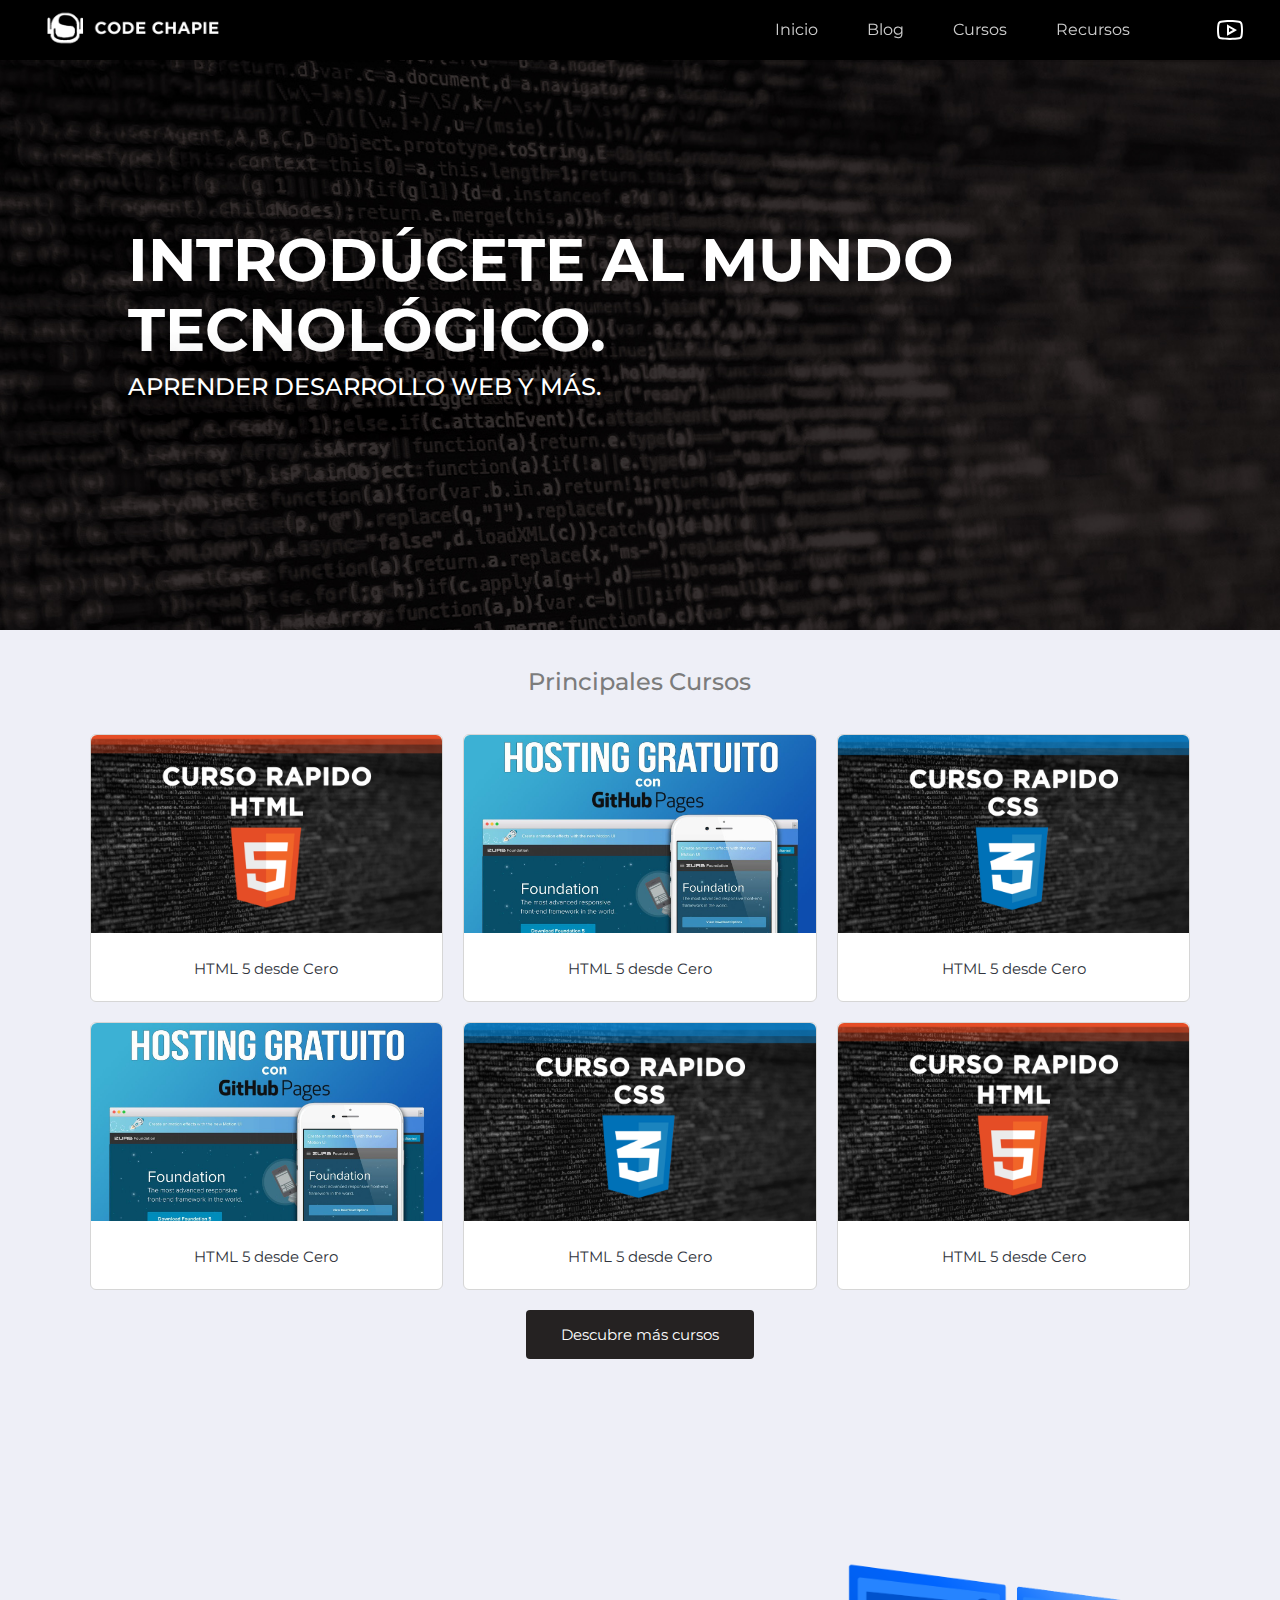
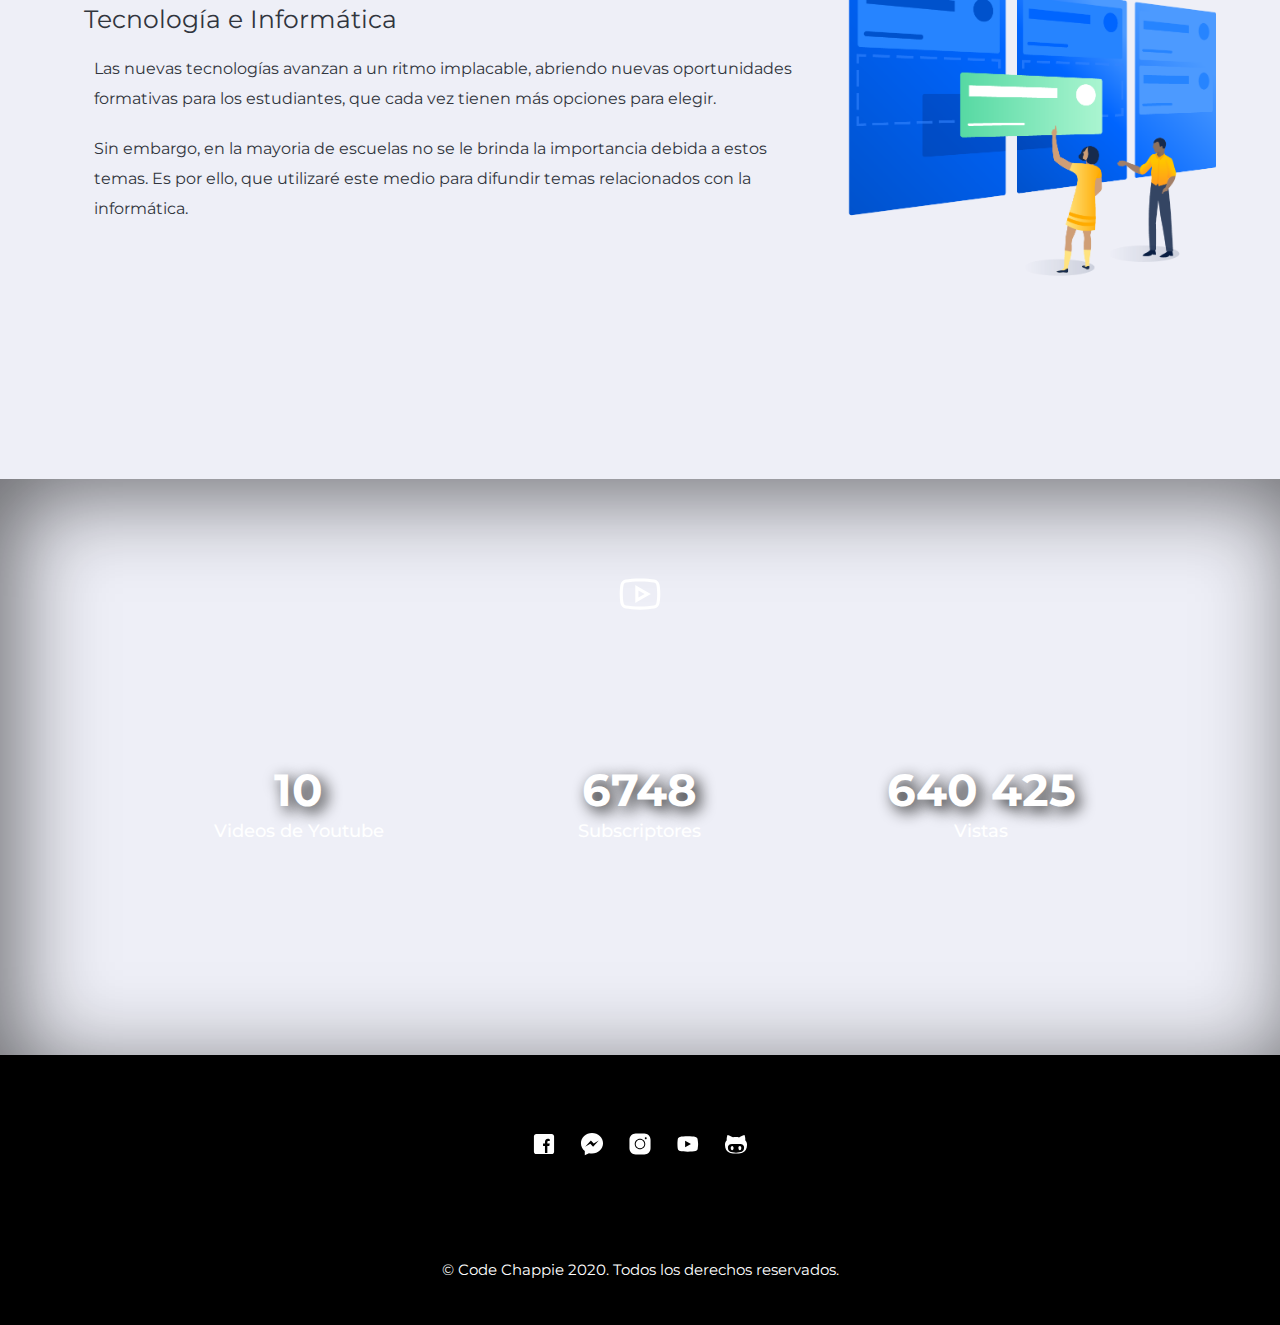
==== commit ae8dc2ca: "update v1" ====
--- a/index.html
+++ b/index.html
@@ -1,119 +1,113 @@
 <!DOCTYPE html>
 <html lang="en" class="no-js">
-  <head>
-    <meta charset="UTF-8" />
-		<meta name="viewport" content="width=device-width, initial-scale=1" />
-		<link rel="shortcut icon" href="img/favicon.png" type="image/x-icon">
-    <!--Google fonts-->
-    <link href="https://fonts.googleapis.com/css?family=Montserrat:300,400,500,800" rel="stylesheet">
 
-    <link rel="stylesheet" href="css/reset.css" />
-    <!-- CSS reset -->
-    <link rel="stylesheet" href="css/style.css" />
-    <!-- Gem style -->
-    <script src="js/modernizr.js"></script>
-    <!-- Modernizr -->
+<head>
+	<meta charset="UTF-8" />
+	<meta name="viewport" content="width=device-width, initial-scale=1" />
+	<link rel="shortcut icon" href="img/favicon.png" type="image/x-icon">
+	<!--Google fonts-->
+	<link href="https://fonts.googleapis.com/css?family=Montserrat:300,400,500,800" rel="stylesheet">
 
-		<title>Code Chappie</title>
-		<meta name="theme-color" content="#000"/>
-		<meta name="msapplication-navbutton-color" content="#000"/>
-		<meta name="apple-mobile-web-app-status-bar-style" content="black-translucent"/>
-	  <script async src="https://pagead2.googlesyndication.com/pagead/js/adsbygoogle.js"></script>
-<script>
-     (adsbygoogle = window.adsbygoogle || []).push({
-          google_ad_client: "ca-pub-6865433254978928",
-          enable_page_level_ads: true
-     });
-</script>
-  </head>
-  <body class="foo">
-    <header>
-      <div id="logo"><h2 class="logo"><a href="index.html"><img class="logo-navbar" src="img/logo.png" alt=""></a></h2></div>
-      <div id="cd-hamburger-menu">
-        <a class="cd-img-replace" href="#0">Menu</a>
-      </div>
-      <div id="cd-cart-trigger">
-        <a
-          class="cd-img-replace"
-          href="https://www.youtube.com/codechappie"
-          target="_blank"
-          >Cart</a
-        >
-      </div>
-    </header>
+	<link rel="stylesheet" href="css/reset.css" />
+	<!-- CSS reset -->
+	<link rel="stylesheet" href="css/style.css" />
+	<!-- Gem style -->
+	<script src="js/modernizr.js"></script>
+	<!-- Modernizr -->
 
-    <nav id="main-nav">
-      <ul>
-		<li><a href="index.html">Inicio</a></li> 
-        <li><a href="blog.html">Blog</a></li>
-        <li><a href="courses.html">Cursos</a></li>
-        <li><a href="#0">Recursos</a></li>
-	  </ul>
-	  
-    </nav>
+	<title>Code Chappie</title>
+	<meta name="theme-color" content="#000" />
+	<meta name="msapplication-navbutton-color" content="#000" />
+	<meta name="apple-mobile-web-app-status-bar-style" content="black-translucent" />
+</head>
 
-    <main>
-      <div class="welcome overlay">
-        <h1>Introdúcete al mundo tecnológico.</h1>
-        <h4>Aprender desarrollo web y más.</h4>
-      </div>
-    </main>
+<body class="foo">
+	<header>
+		<div id="logo">
+			<h2 class="logo"><a href="index.html"><img class="logo-navbar" src="img/logo.png" alt=""></a></h2>
+		</div>
+		<div id="cd-hamburger-menu">
+			<a class="cd-img-replace" href="#0">Menu</a>
+		</div>
+		<div id="cd-cart-trigger">
+			<a class="cd-img-replace" href="https://www.youtube.com/codechappie" target="_blank">Youtube</a>
+		</div>
+	</header>
 
-    <section>
-      <div class="container course-container withoutpadding">
-        <h3>Principales Cursos</h3>
-        <div class="curses">
-          <div class="curso">
-            <div class="card"> 
-              <img src="img/courses/minihtml5.jpg" alt="" />
-              <h4>HTML 5 desde Cero</h4>
-            </div>
-          </div>
-          <div class="curso">
-            <div class="card">
-              <img src="img/courses/maxresdefault.jpg" alt="" />
-              <h4>HTML 5 desde Cero</h4>
-            </div>
-		  </div>
-		  <div class="curso">
-				<div class="card">
-				  <img src="img/courses/minicss3.jpg" alt="" />
-					<h4>HTML 5 desde Cero</h4>
+	<nav id="main-nav">
+		<ul>
+			<li><a href="index.html">Inicio</a></li>
+			<li><a href="blog.html">Blog</a></li>
+			<li><a href="courses.html">Cursos</a></li>
+			<li><a href="#0">Recursos</a></li>
+		</ul>
+
+	</nav>
+
+	<main>
+		<div class="welcome overlay">
+			<h1>Introdúcete al mundo tecnológico.</h1>
+			<h4>Aprender desarrollo web y más.</h4>
+		</div>
+	</main>
+
+	<section>
+		<div class="container course-container withoutpadding">
+			<h3>Principales Cursos</h3>
+			<div class="curses">
+				<div class="curso">
+					<div class="card">
+						<img src="img/courses/minihtml5.jpg" alt="" />
+						<h4>HTML 5 desde Cero</h4>
+					</div>
 				</div>
-			  </div>
-			  <div class="curso">
-				<div class="card">
-				  <img src="img/courses/maxresdefault.jpg" alt="" />
-				  <h4>HTML 5 desde Cero</h4>
+				<div class="curso">
+					<div class="card">
+						<img src="img/courses/maxresdefault.jpg" alt="" />
+						<h4>HTML 5 desde Cero</h4>
+					</div>
 				</div>
-			  </div>
-			  <div class="curso">
+				<div class="curso">
 					<div class="card">
-					  <img src="img/courses/minicss3.jpg" alt="" />
-					  <h4>HTML 5 desde Cero</h4>
+						<img src="img/courses/minicss3.jpg" alt="" />
+						<h4>HTML 5 desde Cero</h4>
 					</div>
-				  </div>
-				  <div class="curso">
+				</div>
+				<div class="curso">
 					<div class="card">
-					  <img src="img/courses/minihtml5.jpg" alt="" />
-					  <h4>HTML 5 desde Cero</h4>
+						<img src="img/courses/maxresdefault.jpg" alt="" />
+						<h4>HTML 5 desde Cero</h4>
 					</div>
-				  </div>
+				</div>
+				<div class="curso">
+					<div class="card">
+						<img src="img/courses/minicss3.jpg" alt="" />
+						<h4>HTML 5 desde Cero</h4>
+					</div>
+				</div>
+				<div class="curso">
+					<div class="card">
+						<img src="img/courses/minihtml5.jpg" alt="" />
+						<h4>HTML 5 desde Cero</h4>
+					</div>
+				</div>
+			</div>
+			<div class="btn-courses">
+				<button>Descubre más cursos</button>
+			</div>
 		</div>
-		<div class="btn-courses">
-			<button>Descubre más cursos</button>
-		</div>
-      </div>
 	</section>
 	<section class="mini-info">
 		<div class="paragraph">
-		<h2>Tecnología e Informática</h2>
-		<p>
-			Las nuevas tecnologías avanzan a un ritmo implacable, abriendo nuevas oportunidades formativas para los estudiantes, que cada vez tienen más opciones para elegir.
-		</p>
-		<p>
-			 Sin embargo, en la mayoria de escuelas no se le brinda la importancia debida a estos temas. Es por ello, que utilizaré este medio para difundir temas relacionados con la informática.
-		</p>
+			<h2>Tecnología e Informática</h2>
+			<p>
+				Las nuevas tecnologías avanzan a un ritmo implacable, abriendo nuevas oportunidades formativas para los
+				estudiantes, que cada vez tienen más opciones para elegir.
+			</p>
+			<p>
+				Sin embargo, en la mayoria de escuelas no se le brinda la importancia debida a estos temas. Es por ello,
+				que utilizaré este medio para difundir temas relacionados con la informática.
+			</p>
 		</div>
 		<div class="image">
 			<img src="img/illustrations-spot-hero-Finishing Tasks-933x771@2x.png" alt="">
@@ -123,17 +117,17 @@
 		<img src="img/cd-youtube.svg" alt="">
 		<div class="counter-info">
 			<div class="videos">
-			<h3>20</h3>
-			<h4>Videos de Youtube</h4>
-		</div>
-		<div class="subs">
-			<h3>4200</h3>
-			<h4>Subscriptores</h4>
-		</div>
-		<div class="views">
-			<h3>207 390</h3>
-			<h4>Vistas</h4>
-		</div>
+				<h3>10</h3>
+				<h4>Videos de Youtube</h4>
+			</div>
+			<div class="subs">
+				<h3>6748</h3>
+				<h4>Subscriptores</h4>
+			</div>
+			<div class="views">
+				<h3>640 425</h3>
+				<h4>Vistas</h4>
+			</div>
 		</div>
 	</section>
 	<footer>
@@ -149,17 +143,11 @@
 		</div>
 	</footer>
 
-    <div id="cd-shadow-layer"></div>
+	<div id="cd-shadow-layer"></div>
 
-    <script src="https://ajax.googleapis.com/ajax/libs/jquery/1.11.0/jquery.min.js"></script>
-    <script src="js/main.js"></script>
-    <!-- Gem jQuery -->
-  </body>
-</html>
+	<script src="https://ajax.googleapis.com/ajax/libs/jquery/1.11.0/jquery.min.js"></script>
+	<script src="js/main.js"></script>
+	<!-- Gem jQuery -->
+</body>
 
-
-
-
-
-
-
+</html>--- a/css/style.css
+++ b/css/style.css
@@ -1,452 +1,501 @@
 :root {
-  --main-color: #b11010;
-}
+    --main-color: #b11010;
+}
+
 
 /* -------------------------------- 
 Primary style
 -------------------------------- */
+
 html * {
-  -webkit-font-smoothing: antialiased;
-  -moz-osx-font-smoothing: grayscale;
+    -webkit-font-smoothing: antialiased;
+    -moz-osx-font-smoothing: grayscale;
 }
 
 *,
 *:after,
 *:before {
-  -webkit-box-sizing: border-box;
-  -moz-box-sizing: border-box;
-  box-sizing: border-box;
+    -webkit-box-sizing: border-box;
+    -moz-box-sizing: border-box;
+    box-sizing: border-box;
+    outline: none;
 }
 
 body {
-  font-size: 100%;
-  font-family: "Montserrat", sans-serif;
-  color: #31353d;
-  background-color: #eeeff7;
-}
+    font-size: 100%;
+    font-family: "Montserrat", sans-serif;
+    color: #31353d;
+    background-color: #eeeff7;
+}
+
 body.overflow-hidden {
-  /* prevent 2 vertical scrollbars on ie and firefox when the cart is visible */
-  overflow: hidden;
+    /* prevent 2 vertical scrollbars on ie and firefox when the cart is visible */
+    overflow: hidden;
 }
 
 a {
-  color: #272727;
-  text-decoration: none;
+    color: #272727;
+    text-decoration: none;
 }
 
 img {
-  max-width: 100%;
-}
+    max-width: 100%;
+}
+
 
 /* -------------------------------- 
   Modules - reusable parts of our design
   -------------------------------- */
+
 .cd-container {
-  /* this class is used to horizontally align the gallery of items */
-  position: relative;
-  width: 90%;
-  max-width: 1000px;
-  margin: 0 auto;
-}
+    /* this class is used to horizontally align the gallery of items */
+    position: relative;
+    width: 90%;
+    max-width: 1000px;
+    margin: 0 auto;
+}
+
 .cd-container::after {
-  /* clearfix */
-  content: "";
-  display: table;
-  clear: both;
+    /* clearfix */
+    content: "";
+    display: table;
+    clear: both;
 }
 
 .cd-img-replace {
-  /* replace text with a background-image */
-  display: inline-block;
-  overflow: hidden;
-  text-indent: 100%;
-  white-space: nowrap;
-}
+    /* replace text with a background-image */
+    display: inline-block;
+    overflow: hidden;
+    text-indent: 100%;
+    white-space: nowrap;
+}
+
 ::-webkit-scrollbar {
-  background-color: rgb(0, 0, 0);
-  width: 10px;
-}
-::-webkit-scrollbar-thumb  {
-  background-color: rgb(100, 100, 100);
-}
+    background-color: rgb(0, 0, 0);
+    width: 10px;
+}
+
+::-webkit-scrollbar-thumb {
+    background-color: rgb(100, 100, 100);
+}
+
+
 /* -------------------------------- 
   xheader 
   -------------------------------- */
-  .logo-navbar{
+
+.logo-navbar {
     width: 200px;
-  }
+}
+
 header {
-  position: fixed;
-  top: 0;
-  left: 0;
-  height: 50px;
-  width: 100%;
-  background: #000;
-  text-align: center;
-  box-shadow: 0 2px 0 rgba(0, 0, 0, 0.1);
-  z-index: 4;
-}
+    position: fixed;
+    top: 0;
+    left: 0;
+    height: 50px;
+    width: 100%;
+    background: #000;
+    text-align: center;
+    box-shadow: 0 2px 0 rgba(0, 0, 0, 0.1);
+    z-index: 4;
+}
+
 .logo {
-  height: 50px;
-  display: grid;
-  justify-items: center;
-  align-items: center;
-  font-weight: 400;
-}
-#logo {
-  /* delete this property if you don't want your logo to scale down on mobile devices */
-  -webkit-transform: scale(0.8);
-  -moz-transform: scale(0.8);
-  -ms-transform: scale(0.8);
-  -o-transform: scale(0.8);
-  transform: scale(0.8);
-}
-
-@media only screen and (min-width: 1000px) {
-  header {
-    height: 60px;
-  }
-  .logo {
-    color: #fff;
-    font-size: 24px;
-    height: 60px;
+    height: 50px;
     display: grid;
     justify-items: center;
     align-items: center;
     font-weight: 400;
-  }
-  #logo {
+}
+
+#logo {
     /* delete this property if you don't want your logo to scale down on mobile devices */
     -webkit-transform: scale(0.8);
     -moz-transform: scale(0.8);
     -ms-transform: scale(0.8);
     -o-transform: scale(0.8);
     transform: scale(0.8);
-  }
-}
+}
+
 @media only screen and (min-width: 1000px) {
-  #logo {
-    position: absolute;
-    /* logo left margin on Dekstop */
-    left: 2.4em;
-    top: 0;
-    -webkit-transform: scale(1);
-    -moz-transform: scale(1);
-    -ms-transform: scale(1);
-    -o-transform: scale(1);
-    transform: scale(1);
-  }
+    header {
+        height: 60px;
+    }
+    .logo {
+        color: #fff;
+        font-size: 24px;
+        height: 60px;
+        display: grid;
+        justify-items: center;
+        align-items: center;
+        font-weight: 400;
+    }
+    #logo {
+        /* delete this property if you don't want your logo to scale down on mobile devices */
+        -webkit-transform: scale(0.8);
+        -moz-transform: scale(0.8);
+        -ms-transform: scale(0.8);
+        -o-transform: scale(0.8);
+        transform: scale(0.8);
+    }
+}
+
+@media only screen and (min-width: 1000px) {
+    #logo {
+        position: absolute;
+        /* logo left margin on Dekstop */
+        left: 2.4em;
+        top: 0;
+        -webkit-transform: scale(1);
+        -moz-transform: scale(1);
+        -ms-transform: scale(1);
+        -o-transform: scale(1);
+        transform: scale(1);
+    }
 }
 
 #cd-hamburger-menu,
 #cd-cart-trigger {
-  position: absolute;
-  top: 0;
-  height: 100%;
-}
+    position: absolute;
+    top: 0;
+    height: 100%;
+}
+
 #cd-hamburger-menu a,
 #cd-cart-trigger a {
-  width: 60px;
-  height: 100%;
+    width: 60px;
+    height: 100%;
 }
 
 #cd-hamburger-menu {
-  left: 0;
-}
+    left: 0;
+}
+
 #cd-hamburger-menu a {
-  background: #000102 url("../img/cd-menu.svg") no-repeat center center;
-}
+    background: #000102 url("../img/cd-menu.svg") no-repeat center center;
+}
+
 @media only screen and (min-width: 1000px) {
-  #cd-hamburger-menu {
-    display: none;
-  }
+    #cd-hamburger-menu {
+        display: none;
+    }
 }
 
 #cd-cart-trigger {
-  right: 0;
-}
+    right: 0;
+}
+
 #cd-cart-trigger a {
-  background: #000000 url("../img/cd-youtube.svg") no-repeat center center;
-}
+    background: #000000 url("../img/cd-youtube.svg") no-repeat center center;
+}
+
 @media only screen and (min-width: 1000px) {
-  #cd-cart-trigger {
-    /* cart right margin on desktop */
-    right: 0;
-  }
-  #cd-cart-trigger a {
-    position: relative;
-    width: 100px;
-    border-left: none;
-    background-color: #000000;
-  }
+    #cd-cart-trigger {
+        /* cart right margin on desktop */
+        right: 0;
+    }
+    #cd-cart-trigger a {
+        position: relative;
+        width: 100px;
+        border-left: none;
+        background-color: #000000;
+    }
 }
 
 #main-nav,
 #cd-cart {
-  position: fixed;
-  top: 0;
-  height: 100%;
-  width: 260px;
-  /* header height */
-  padding-top: 50px;
-  overflow-y: auto;
-  -webkit-overflow-scrolling: touch;
-  box-shadow: 0 0 20px rgba(0, 0, 0, 0.2);
-  z-index: 3;
+    position: fixed;
+    top: 0;
+    height: 100%;
+    width: 260px;
+    /* header height */
+    padding-top: 50px;
+    overflow-y: auto;
+    -webkit-overflow-scrolling: touch;
+    box-shadow: 0 0 20px rgba(0, 0, 0, 0.2);
+    z-index: 3;
 }
 
 #main-nav {
-  position: fixed;
-  left: -100%;
-  background: #fff;
-  -webkit-transition: left 0.3s;
-  -moz-transition: left 0.3s;
-  transition: left 0.3s;
-}
+    position: fixed;
+    left: -100%;
+    background: #fff;
+    -webkit-transition: left 0.3s;
+    -moz-transition: left 0.3s;
+    transition: left 0.3s;
+}
+
 #main-nav.speed-in {
-  left: 0;
-}
+    left: 0;
+}
+
 #main-nav ul a {
-  display: block;
-  height: 50px;
-  line-height: 50px;
-  padding: 0 1em;
-  border-bottom: 1px solid #e0e6ef;
-}
+    display: block;
+    height: 50px;
+    line-height: 50px;
+    padding: 0 1em;
+    border-bottom: 1px solid #e0e6ef;
+}
+
 #main-nav ul .current {
-  box-shadow: inset 3px 0 var(--main-color);
-  position: fixed;
+    box-shadow: inset 3px 0 var(--main-color);
+    position: fixed;
 }
 
 @media only screen and (min-width: 1000px) {
-  #main-nav {
-    /* reset main nav style */
+    #main-nav {
+        /* reset main nav style */
+        position: fixed;
+        height: auto;
+        width: auto;
+        left: auto;
+        right: 8em;
+        padding-top: 0;
+        top: 0;
+        background: transparent;
+        box-shadow: none;
+        /* header height */
+        line-height: 60px;
+        z-index: 4;
+    }
+    #main-nav ul {
+        margin: 0;
+    }
+    #main-nav li {
+        display: inline-block;
+        margin-left: 1em;
+        margin: 0;
+    }
+    #main-nav ul a {
+        display: inline-block;
+        height: auto;
+        line-height: 0.5;
+        padding: 1em 1.4em;
+        border-bottom: none;
+        color: rgba(255, 255, 255, 0.8);
+        border-radius: 0em;
+    }
+    #main-nav ul a.current {
+        box-shadow: none;
+        border: 0.5px solid var(--main-color);
+        color: #fff;
+    }
+    .no-touch #main-nav ul a:hover {
+        box-shadow: none;
+        background: #0e0e0e;
+        color: #fff;
+    }
+}
+
+.no-js #main-nav {
     position: fixed;
-    height: auto;
-    width: auto;
-    left: auto;
-    right: 8em;
-    padding-top: 0;
+}
+
+
+/* -------------------------------- 
+  xgallery 
+  -------------------------------- */
+
+#cd-shadow-layer {
+    position: fixed;
+    min-height: 100%;
+    width: 100%;
     top: 0;
-    background: transparent;
-    box-shadow: none;
-    /* header height */
-    line-height: 60px;
-    z-index: 4;
-  }
-  #main-nav ul {
-    margin: 0;
-  }
-  #main-nav li {
-    display: inline-block;
-    margin-left: 1em;
-    margin: 0;
-  }
-  #main-nav ul a {
-    display: inline-block;
-    height: auto;
-    line-height: 0.5;
-    padding: 1em 1.4em;
-    border-bottom: none;
-    color: rgba(255, 255, 255, 0.8);
-    border-radius: 0em;
-  }
-  #main-nav ul a.current {
-    box-shadow: none;
-    border: 0.5px solid var(--main-color);
+    left: 0;
+    background: rgba(19, 17, 17, 0.6);
+    cursor: pointer;
+    z-index: 2;
+    display: none;
+}
+
+#cd-shadow-layer.is-visible {
+    display: block;
+    -webkit-animation: cd-fade-in 0.3s;
+    -moz-animation: cd-fade-in 0.3s;
+    animation: cd-fade-in 0.3s;
+}
+
+
+/* -------------------------------- 
+  MAIN
+  -------------------------------- */
+
+main {
+    background-image: url("../img/wallpaper.jpg");
+    background-size: cover;
+    background-attachment: fixed;
+    width: 100%;
+    height: 70vh;
+}
+
+.welcome {
+    margin: auto;
     color: #fff;
-  }
-  .no-touch #main-nav ul a:hover {
-    box-shadow: none;
-    background: #0e0e0e;
+    width: 100%;
+    padding: 25vh 10vw;
+}
+
+.welcome h1 {
+    font-size: 60px;
+    padding-bottom: 10px;
+    font-weight: 700;
+    text-transform: uppercase;
+    line-height: 70px;
+    text-align: left;
+}
+
+.welcome h4 {
+    font-size: 1.5em;
+    text-align: left;
+    font-weight: 500;
     color: #fff;
-  }
-}
-.no-js #main-nav {
-  position: fixed;
-}
-
-/* -------------------------------- 
-  xgallery 
-  -------------------------------- */
-
-#cd-shadow-layer {
-  position: fixed;
-  min-height: 100%;
-  width: 100%;
-  top: 0;
-  left: 0;
-  background: rgba(19, 17, 17, 0.6);
-  cursor: pointer;
-  z-index: 2;
-  display: none;
-}
-#cd-shadow-layer.is-visible {
-  display: block;
-  -webkit-animation: cd-fade-in 0.3s;
-  -moz-animation: cd-fade-in 0.3s;
-  animation: cd-fade-in 0.3s;
-}
-
-/* -------------------------------- 
-  MAIN
-  -------------------------------- */
-main {
-  background-image: url("../img/wallpaper.jpg");
-  background-size: cover;
-  background-attachment: fixed;
-  width: 100%;
-  height: 70vh;
-}
-.welcome {
-  margin: auto;
-  color: #fff;
-  width: 100%;
-  padding: 25vh 10vw;
-}
-
-.welcome h1 {
-  font-size: 60px;
-  padding-bottom: 10px;
-  font-weight: 700;
-  text-transform: uppercase;
-  line-height: 70px;
-  text-align: left;
-}
-.welcome h4 {
-  font-size: 1.5em;
-  text-align: left;
-  font-weight: 500;
-  color: #fff;
-  text-transform: uppercase;
-  text-shadow: 2px 2px 50px #000;
-}
+    text-transform: uppercase;
+    text-shadow: 2px 2px 50px #000;
+}
+
 .image-tec {
-  padding-top: 100px;
-  margin: auto;
-  background-size: contain;
-  background-repeat: no-repeat;
-  width: 70%;
-  height: 100%;
-}
+    padding-top: 100px;
+    margin: auto;
+    background-size: contain;
+    background-repeat: no-repeat;
+    width: 70%;
+    height: 100%;
+}
+
 
 /* -------------------------------- 
   Courses
   -------------------------------- */
-  .course-container{
+
+.course-container {
     margin: 60px auto;
     width: 86%;
-  }
+}
 
 .container h3 {
-  text-align: center;
-  padding: 40px 0px;
-  font-weight: 500;
-  color: rgb(124, 124, 124);
-  font-size: 24px;
-}
+    text-align: center;
+    padding: 40px 0px;
+    font-weight: 500;
+    color: rgb(124, 124, 124);
+    font-size: 24px;
+}
+
 .curses {
-  display: grid;
-  grid-template-columns: 1fr 1fr 1fr;
-  padding-bottom: 20px;
-  grid-gap: 20px;
-}
+    display: grid;
+    grid-template-columns: 1fr 1fr 1fr;
+    padding-bottom: 20px;
+    grid-gap: 20px;
+}
+
 .card {
-  border: 0.5px solid rgb(214, 214, 214);
-  text-align: center;
-  border-radius: 6px;
-  background-color: #fff;
-}
+    border: 0.5px solid rgb(214, 214, 214);
+    text-align: center;
+    border-radius: 6px;
+    background-color: #fff;
+}
+
 .card img {
-  border-top-left-radius: 6px;
-  border-top-right-radius: 6px;
-}
+    border-top-left-radius: 6px;
+    border-top-right-radius: 6px;
+}
+
 .card h4 {
-  font-size: 15px;
-  padding: 25px;
-}
+    font-size: 15px;
+    padding: 25px;
+}
+
 .btn-courses {
-  width: 100%;
-  display: grid;
-  justify-items: center;
-}
+    width: 100%;
+    display: grid;
+    justify-items: center;
+}
+
 .btn-courses button {
-  background-color: rgb(37, 34, 34);
-  color: #fff;
-  border: #000;
-  padding: 15px 35px;
-  border-radius: 4px;
-  font-size: 15px;
-  font-weight: 400;
-  cursor: pointer;
-  font-family: "Montserrat", sans-serif;
-}
+    background-color: rgb(37, 34, 34);
+    color: #fff;
+    border: #000;
+    padding: 15px 35px;
+    border-radius: 4px;
+    font-size: 15px;
+    font-weight: 400;
+    cursor: pointer;
+    font-family: "Montserrat", sans-serif;
+}
+
 
 /* -------------------------------- 
  MiniInfo
   -------------------------------- */
+
 .mini-info {
-  margin: auto;
-  width: 90%;
-  height: 80vh;
-  display: grid;
-  grid-template-columns: 4fr 2fr;
-  align-items: center;
-  justify-items: center;
-}
+    margin: auto;
+    width: 90%;
+    height: 80vh;
+    display: grid;
+    grid-template-columns: 4fr 2fr;
+    align-items: center;
+    justify-items: center;
+}
+
 .paragraph {
-  padding: 20px;
-  line-height: 30px;
-}
+    padding: 20px;
+    line-height: 30px;
+}
+
 .paragraph h2 {
-  font-size: 25px;
-  padding-bottom: 10px;
-}
+    font-size: 25px;
+    padding-bottom: 10px;
+}
+
 .paragraph p {
-  padding: 10px;
-}
+    padding: 10px;
+}
+
+
 /* -------------------------------- 
   Counter
   -------------------------------- */
 
-.counter{
-  background-image: url('../img/Home-Recording-Must-Haves.jpeg');
-  box-shadow: inset 15px 15px 90px rgba(0, 0, 0, 0.566);
-  background-size: cover;
-  background-attachment: fixed;
-  background-position: 50% 50%;
-  width: 100%;
-  height: 64vh;
-  color: #fff;
-  display: grid;
-  grid-template-rows: 1fr 1.5fr;
-  justify-items: center;
-}
-.counter img{
-  padding-top: 90px;
-  width: 50px;
-}
-.counter-info{
-  width: 80%;
-  height: 20vh;
-  display: grid;
-  grid-template-columns: 1fr 1fr 1fr;
-  justify-items: center;
-  align-items: center;
-  text-align: center;
-}
-.counter-info h3{
-  font-size: 45px;
-  padding: 10px;
-  font-weight: 700;
-  text-shadow: rgb(22, 22, 22) 5px 5px 15px;
-}
-.counter-info h4{
-  font-size: 18px;
-  font-weight: 500;
-}
-
-
+.counter {
+    background-image: url('../img/Home-Recording-Must-Haves.jpeg');
+    box-shadow: inset 15px 15px 90px rgba(0, 0, 0, 0.566);
+    background-size: cover;
+    background-attachment: fixed;
+    background-position: 50% 50%;
+    width: 100%;
+    height: 64vh;
+    color: #fff;
+    display: grid;
+    grid-template-rows: 1fr 1.5fr;
+    justify-items: center;
+}
+
+.counter img {
+    padding-top: 90px;
+    width: 50px;
+}
+
+.counter-info {
+    width: 80%;
+    height: 20vh;
+    display: grid;
+    grid-template-columns: 1fr 1fr 1fr;
+    justify-items: center;
+    align-items: center;
+    text-align: center;
+}
+
+.counter-info h3 {
+    font-size: 45px;
+    padding: 10px;
+    font-weight: 700;
+    text-shadow: rgb(22, 22, 22) 5px 5px 15px;
+}
+
+.counter-info h4 {
+    font-size: 18px;
+    font-weight: 500;
+}
 
 
 /* -------------------------------- 
@@ -454,22 +503,24 @@
   -------------------------------- */
 
 footer {
-  width: 100%;
-  height: 30vh;
-  background-color: #000;
-  font-size: 15px;
-  display: grid;
-  justify-items: center;
-  align-items: center;
-  color: #fff;
-}
-.socialnet{
-  padding-top: 20px;
-  text-align: center;
-}
-.socialnet img{
-  width: 12%;
-  padding: 10px;
+    width: 100%;
+    height: 30vh;
+    background-color: #000;
+    font-size: 15px;
+    display: grid;
+    justify-items: center;
+    align-items: center;
+    color: #fff;
+}
+
+.socialnet {
+    padding-top: 20px;
+    text-align: center;
+}
+
+.socialnet img {
+    width: 12%;
+    padding: 10px;
 }
 
 
@@ -479,799 +530,861 @@
 
 */
 
-.blog-container{
-  margin: 60px auto;
-  width: 90%;
-}
-.blog-container h3{
-  text-align: center;
-  font-size: 24px;
-  font-weight: 500;
-  padding: 20px;
-  margin: 4px auto;
-  color: rgb(102, 102, 102);
-}
-.withoutpadding{
-  margin: 0px auto;
-}
-.container-blog{
-  margin-top: 10vh;
-}
-.blog{
-  width: 100%;
-  height: 100%;
-}
-.article{
-  width: 900px;
-  height: 200px;
-  margin: auto;
-  display: grid;
-  grid-template-columns: 3fr 5fr;
-}
-.article img{
-  padding: 0px 0px 15px 0px;
-  width: 320px;
-}
-.article .info-article{
-  padding: 20px 0px;
-  color: #31353d;
-} 
-.article .info-article a{
-  color: #31353d;
-} 
-.article .info-article h2 a{
-  font-size: 26px;
-  padding-bottom: 6px;
-  font-weight: 600;
-  color: #31353d;
-}
+.searcher {
+    width: 50%;
+    margin: auto;
+    padding: 25px 0px 25px 0px;
+}
+
+.searcher .content {
+    display: grid;
+    grid-template-columns: 2fr 10fr;
+    align-items: center;
+    justify-items: center;
+    border: 1.4px solid rgb(184, 184, 184);
+    border-radius: 8px;
+    height: 50px;
+}
+
+.searcher img {
+    width: 30px;
+}
+
+.searcher input {
+    width: 95%;
+    height: 90%;
+    font-size: 18px;
+    font-family: "Montserrat", sans-serif;
+    background-color: transparent;
+    border: none;
+}
+
+.blog-container {
+    margin: 60px auto;
+    width: 90%;
+}
+
+.blog-container h3 {
+    text-align: center;
+    font-size: 24px;
+    font-weight: 500;
+    padding: 20px;
+    margin: 4px auto;
+    color: rgb(102, 102, 102);
+}
+
+.withoutpadding {
+    margin: 0px auto;
+}
+
+.container-blog {
+    margin-top: 10vh;
+}
+
+.blog {
+    width: 100%;
+    height: 100%;
+}
+
+.article {
+    width: 900px;
+    height: 200px;
+    margin: auto;
+    display: grid;
+    grid-template-columns: 3fr 5fr;
+}
+
+.article img {
+    padding: 0px 0px 15px 0px;
+    width: 320px;
+}
+
+.article .info-article {
+    padding: 20px 0px;
+    color: #31353d;
+}
+
+.article .info-article a {
+    color: #31353d;
+}
+
+.article .info-article h2 a {
+    font-size: 26px;
+    padding-bottom: 6px;
+    font-weight: 600;
+    color: #31353d;
+}
+
 .article .info-article h6 a:hover,
-.article .info-article h2 a:hover{
-  text-decoration: underline;
-  transition: all 700ms ease-in-out;
-}
-.article .info-article h2 a:visited{
-  color: #7e7e7e;
- }
-.article .info-article p{
-  font-size: 15px;
-  line-height: 20px;
-}
-.article .info-article h4{
-  font-size: 15px;
-  line-height: 15px;
-  color: rgb(138, 138, 138);
-}
+.article .info-article h2 a:hover {
+    text-decoration: underline;
+    transition: all 700ms ease-in-out;
+}
+
+.article .info-article h2 a:visited {
+    color: #7e7e7e;
+}
+
+.article .info-article p {
+    font-size: 15px;
+    line-height: 20px;
+}
+
+.article .info-article h4 {
+    font-size: 15px;
+    line-height: 15px;
+    color: rgb(138, 138, 138);
+}
+
 .btn-blog {
-  width: 100%;
-  padding: 20px;
-  display: grid;
-  justify-items: center;
-}
+    width: 100%;
+    padding: 20px;
+    display: grid;
+    justify-items: center;
+}
+
 .btn-blog button {
-  outline: none;
-  cursor: pointer;
-  width: 50%;
-  background-color: rgb(37, 34, 34);
-  color: #fff;
-  border: #000;
-  padding: 15px;
-  border-radius: 4px;
-  font-size: 15px;
-  font-weight: 400;
-}
-
-
-
+    outline: none;
+    cursor: pointer;
+    width: 50%;
+    background-color: rgb(37, 34, 34);
+    color: #fff;
+    border: #000;
+    padding: 15px;
+    border-radius: 4px;
+    font-size: 15px;
+    font-weight: 400;
+}
 
 
 /* -------------------------------- 
   Media Queries
   Main
   -------------------------------- */
-  @media screen and (max-width: 1024px) {
+
+@media screen and (max-width: 1024px) {
     .welcome {
-      padding: 24vh 10vw;
-    }
-    
+        padding: 24vh 10vw;
+    }
     .welcome h1 {
-      font-size: 50px;
-      line-height: 60px;
-    }        
-  }
-  /* -------------------------------- 
+        font-size: 50px;
+        line-height: 60px;
+    }
+}
+
+
+/* -------------------------------- 
   Media Queries
   Courses
   -------------------------------- */
-  @media screen and (max-width: 1024px) {
-    
-    .course-container{
-      margin: 60px auto;
-      width: 95%;
-    }
-    .withoutpadding{
-      margin: 0px auto;
+
+@media screen and (max-width: 1024px) {
+    .course-container {
+        margin: 60px auto;
+        width: 80%;
+    }
+    .withoutpadding {
+        margin: 0px auto;
     }
     .container h3 {
-      text-align: center;
-      padding: 23px 0px;
-      font-size: 25px;
+        text-align: center;
+        padding: 23px 0px;
+        font-size: 25px;
     }
     .curses {
-      display: grid;
-      grid-template-columns: 1fr 1fr 1fr;
-      padding-bottom: 20px;
-      grid-gap: 20px;
+        display: grid;
+        grid-template-columns: 1fr 1fr 1fr;
+        padding-bottom: 20px;
+        grid-gap: 20px;
     }
     .card {
-      border: 0.5px solid rgb(214, 214, 214);
-      text-align: center;
-      border-radius: 6px;
+        border: 0.5px solid rgb(214, 214, 214);
+        text-align: center;
+        border-radius: 6px;
     }
     .card img {
-      border-top-left-radius: 6px;
-      border-top-right-radius: 6px;
+        border-top-left-radius: 6px;
+        border-top-right-radius: 6px;
     }
     .card h4 {
-      font-size: 15px;
-      padding: 25px;
+        font-size: 15px;
+        padding: 25px;
     }
     .btn-courses {
-      width: 100%;
-      padding: 20px;
-      display: grid;
-      justify-items: center;
+        width: 100%;
+        padding: 20px;
+        display: grid;
+        justify-items: center;
     }
     .btn-courses button {
-      background-color: rgb(37, 34, 34);
-      color: #fff;
-      border: #000;
-      padding: 15px;
-      border-radius: 4px;
-      font-size: 15px;
-      font-weight: 400;
-    }
-    
-  }
-  @media screen and (max-width: 1024px){
+        background-color: rgb(37, 34, 34);
+        color: #fff;
+        border: #000;
+        padding: 15px;
+        border-radius: 4px;
+        font-size: 15px;
+        font-weight: 400;
+    }
+}
+
+@media screen and (max-width: 1024px) {
     /*
 
 ----- Blog-container ------
 
 */
-
-.blog-container{
-  margin: 60px auto;
-  width: 95%;
-}
-.article{
-  width: 90vw;
-  height: 200px;
-  margin: auto;
-  display: grid;
-  grid-template-columns: 3fr 5fr;
-
-}
-.article .info-article{
-  width: 100%;
-  padding: 20px 20px;
-  margin: 0px auto;
-  color: #31353d;
-} 
-.article .info-article a{
-  color: #31353d;
-  width: 100%;
-} 
-.article .info-article h2 a{
-  font-size: 24px;
-  width: 100%;
-  font-weight: 600;
-  padding-bottom: 6px;
-  color: #31353d;
-}
-.article .info-article h6 a:hover,
-.article .info-article h2 a:hover{
-  text-decoration: underline;
-  transition: all 700ms ease-in-out;
-}
-.article .info-article h2 a:visited{
- color: #7e7e7e;
-}
-.article .info-article h4{
-  font-size: 15px;
-  line-height: 30px;
-  color: rgb(78, 75, 75);
-}
-
-
-  }
-  @media screen and (max-width: 945px){
+    .blog-container {
+        margin: 60px auto;
+        width: 95%;
+    }
+    .article {
+        width: 90vw;
+        height: 200px;
+        margin: auto;
+        display: grid;
+        grid-template-columns: 3fr 5fr;
+    }
+    .article .info-article {
+        width: 100%;
+        padding: 20px 20px;
+        margin: 0px auto;
+        color: #31353d;
+    }
+    .article .info-article a {
+        color: #31353d;
+        width: 100%;
+    }
+    .article .info-article h2 a {
+        font-size: 24px;
+        width: 100%;
+        font-weight: 600;
+        padding-bottom: 6px;
+        color: #31353d;
+    }
+    .article .info-article h6 a:hover,
+    .article .info-article h2 a:hover {
+        text-decoration: underline;
+        transition: all 700ms ease-in-out;
+    }
+    .article .info-article h2 a:visited {
+        color: #7e7e7e;
+    }
+    .article .info-article h4 {
+        font-size: 15px;
+        line-height: 30px;
+        color: rgb(78, 75, 75);
+    }
+    .searcher {
+        width: 80%;
+        margin: auto;
+        padding: 20px 0px 24px 0px;
+    }
+}
+
+@media screen and (max-width: 945px) {
     .curses {
-      display: grid;
-      grid-template-columns: 1fr 1fr;
-      padding-bottom: 20px;
-      grid-gap: 20px;
-    }
-  }
+        display: grid;
+        grid-template-columns: 1fr 1fr;
+        padding-bottom: 20px;
+        grid-gap: 20px;
+    }
+    .searcher {
+        width: 96%;
+        margin: auto;
+        padding: 16px 0px 20px 0px;
+    }
+    .course-container .searcher{
+        width: 100%;
+    }
+}
+
+
 /* -------------------------------- 
   Media Queries
   Main v2
   -------------------------------- */
-  @media screen and (max-width: 785px) {
+
+@media screen and (max-width: 786px) {
     .welcome h1 {
-      font-size: 40px;
-      line-height: 60px;
-    }
-    .welcome h4{
-      font-size: 20px;
-    }     
-  }
-  /* -------------------------------- 
+        font-size: 40px;
+        line-height: 60px;
+    }
+    .welcome h4 {
+        font-size: 20px;
+    }
+    
+    .searcher {
+        width: 90%;
+        margin: auto;
+        padding: 5px 0px 12px 0px;
+    }
+    .course-container .searcher{
+        width: 100%;
+    }
+    .course-container {
+        margin: 60px auto 0px auto;
+        width: 90%;
+    }
+}
+
+
+/* -------------------------------- 
   Media Queries
   Courses
   -------------------------------- */
-  @media screen and (max-width: 785px) {
+
+@media screen and (max-width: 786px) {
     .curses {
-      grid-template-columns: 1fr 1fr;
+        grid-template-columns: 1fr 1fr;
     }
     .card h4 {
-      font-size: 13px;
-      padding: 15px;
+        font-size: 13px;
+        padding: 15px;
     }
     .btn-courses {
-      width: 100%;
-      padding: 20px;
-      display: grid;
-      justify-items: center;
+        width: 100%;
+        padding: 10px 20px 0px 20px;
+        display: grid;
+        justify-items: center;
     }
     .btn-courses button {
-      background-color: rgb(37, 34, 34);
-      color: #fff;
-      border: #000;
-      padding: 15px 40px;
-      border-radius: 4px;
-      font-size: 15px;
-      font-weight: 400;
-    }
-    
-  }
+        background-color: rgb(37, 34, 34);
+        color: #fff;
+        border: #000;
+        padding: 15px 40px;
+        border-radius: 4px;
+        font-size: 15px;
+        font-weight: 400;
+    }
+    .searcher {
+        padding: 5px 0px 12px 0px;
+    }
+}
+
+
 /* -------------------------------- 
  MiniInfo
   -------------------------------- */
-  @media screen and (max-width: 785px) {
+
+@media screen and (max-width: 786px) {
     .mini-info {
-      margin: auto;
-      width: 90%;
-      height: 100%;
-      display: grid;
-      grid-template-columns: 1fr;
-      align-items: center;
-      justify-items: center;
-      padding-bottom: 30px;
+        margin: auto;
+        width: 90%;
+        height: 100%;
+        display: grid;
+        grid-template-columns: 1fr;
+        align-items: center;
+        justify-items: center;
+        padding-bottom: 30px;
     }
     .paragraph {
-      grid-row: 2/3;
-      padding: 20px;
-      line-height: 30px;
-      text-align: center;
+        grid-row: 2/3;
+        padding: 20px;
+        line-height: 30px;
+        text-align: center;
     }
     .paragraph h2 {
-      font-size: 25px;
-      padding-bottom: 10px;
+        font-size: 25px;
+        padding-bottom: 10px;
     }
     .paragraph p {
-      padding: 10px;
-      text-align: justify;
-    }
-    .mini-info .image{
-      width: 50%;
-      padding-top: 90px;
-    }
-  }
+        padding: 10px;
+        text-align: justify;
+    }
+    .mini-info .image {
+        width: 50%;
+        padding-top: 90px;
+    }
+}
+
+
 /*BLOG PREFIX*/
-@media screen and (max-width: 700px){
-      /*
+
+@media screen and (max-width: 700px) {
+    /*
 
 ----- Blog-container ------
 
 */
-.article{
-  width: 95vw;
-  height: 100%;
-  margin: 20px auto;
-  display: grid;
-}
-}
-
-
-  /* -------------------------------- 
+    .article {
+        width: 95vw;
+        height: 100%;
+        margin: 20px auto;
+        display: grid;
+    }
+}
+
+
+/* -------------------------------- 
  Counter
   -------------------------------- */
-  @media screen and (max-width: 605px) {
-   
-.counter{
-  width: 100%;
-  height: 100vh;
-  color: #fff;
-  display: grid;
-  grid-template-rows: 1fr 2fr;
-  justify-items: center;
-}
-.counter img{
-  padding-top: 40px;
-  width: 50px;
-}
-.counter-info{
-  width: 80%;
-  height: 80vh;
-  display: grid;
-  grid-template-columns: 1fr;
-  justify-items: center;
-  align-items: center;
-  text-align: center;
-  padding-bottom: 20px;
-}
-.counter-info > div{
-  width: 30vw;
-  border-bottom: 2px solid rgb(255, 255, 255);
-  padding-bottom: 10px;
-}
-.counter-info h3{
-  font-size: 40px;
-  font-weight: 700;
-  text-shadow: rgb(22, 22, 22) 5px 5px 15px;
-}
-.counter-info h4{
-  font-size: 18px;
-  font-weight: 500;
-} 
+
+@media screen and (max-width: 605px) {
+    .counter {
+        width: 100%;
+        height: 100vh;
+        color: #fff;
+        display: grid;
+        grid-template-rows: 1fr 2fr;
+        justify-items: center;
+    }
+    .counter img {
+        padding-top: 40px;
+        width: 50px;
+    }
+    .counter-info {
+        width: 80%;
+        height: 80vh;
+        display: grid;
+        grid-template-columns: 1fr;
+        justify-items: center;
+        align-items: center;
+        text-align: center;
+        padding-bottom: 20px;
+    }
+    .counter-info>div {
+        width: 30vw;
+        border-bottom: 2px solid rgb(255, 255, 255);
+        padding-bottom: 10px;
+    }
+    .counter-info h3 {
+        font-size: 40px;
+        font-weight: 700;
+        text-shadow: rgb(22, 22, 22) 5px 5px 15px;
+    }
+    .counter-info h4 {
+        font-size: 18px;
+        font-weight: 500;
+    }
     /*
 
 ----- Blog-container ------
 
 */
-
-.blog-container{
-  margin: 60px auto;
-  width: 100%;
-}
-.blog-container h3{
-  padding: 0px;
-}
-.article{
-  width: 95vw;
-  height: 100%;
-  margin: 2px auto;
-  display: grid;
-  grid-template-columns: 1fr;
-  grid-template-rows: 4fr 1fr;
-
-}
-.article .img{
-  width: 90vw;
-  max-height: auto;
-  margin: 10px auto;
-}
-.article img{
-  width: 100%;
-  margin: 0px 0px 10px 0px;
-  max-height: auto;
-}
-.article .info-article{
-  width: 100%;
-  max-height: 100px;
-  padding: 0px 20px;
-  margin: -20px auto;
-  color: #31353d;
-} 
-.article .info-article a{
-  color: #31353d;
-  width: 100%;
-} 
-.article .info-article h2 a{
-  font-size: 20px;
-  width: 100%;
-  font-weight: 600;
-  padding-bottom: 6px;
-  color: #31353d;
-}
-.article .info-article h6 a:hover,
-.article .info-article h2 a:hover{
-  text-decoration: underline;
-  transition: all 700ms ease-in-out;
-}
-.article .info-article h2 a:visited{
- color: #7e7e7e;
-}
-.article .info-article h4{
-  font-size: 15px;
-  line-height: 30px;
-  color: rgb(78, 75, 75);
-}
-.btn-blog button{
-  width: 90%;
-}
-.btn-blog{
-  padding: 0px 2px;
-}
-
-  }
+    .blog-container {
+        margin: 60px auto;
+        width: 100%;
+    }
+    .blog-container h3 {
+        padding: 0px;
+    }
+    .article {
+        width: 95vw;
+        height: 100%;
+        margin: 2px auto;
+        display: grid;
+        grid-template-columns: 1fr;
+        grid-template-rows: 4fr 1fr;
+    }
+    .article .img {
+        width: 90vw;
+        max-height: auto;
+        margin: 10px auto;
+    }
+    .article img {
+        width: 100%;
+        margin: 0px 0px 10px 0px;
+        max-height: auto;
+    }
+    .article .info-article {
+        width: 100%;
+        max-height: 100px;
+        padding: 0px 20px;
+        margin: -20px auto;
+        color: #31353d;
+    }
+    .article .info-article a {
+        color: #31353d;
+        width: 100%;
+    }
+    .article .info-article h2 a {
+        font-size: 20px;
+        width: 100%;
+        font-weight: 600;
+        padding-bottom: 6px;
+        color: #31353d;
+    }
+    .article .info-article h6 a:hover,
+    .article .info-article h2 a:hover {
+        text-decoration: underline;
+        transition: all 700ms ease-in-out;
+    }
+    .article .info-article h2 a:visited {
+        color: #7e7e7e;
+    }
+    .article .info-article h4 {
+        font-size: 15px;
+        line-height: 30px;
+        color: rgb(78, 75, 75);
+    }
+    .btn-blog button {
+        width: 90%;
+    }
+    .btn-blog {
+        padding: 0px 2px;
+    }
+}
 
 
 /* -------------------------------- 
   Media Queries
   Main v333333
   -------------------------------- */
-  @media screen and (max-width: 630px) {
+
+@media screen and (max-width: 630px) {
     .welcome h1 {
-      font-size: 35px;
-      line-height: 50px;
-    }
-    .welcome h4{
-      font-size: 20px;
-    }     
-  }
-  /* -------------------------------- 
+        font-size: 35px;
+        line-height: 50px;
+    }
+    .welcome h4 {
+        font-size: 20px;
+    }
+}
+
+
+/* -------------------------------- 
   Media Queries
   Courses
   -------------------------------- */
-  @media screen and (max-width: 630px) {
+
+@media screen and (max-width: 630px) {
     .curses {
-      grid-template-columns: 1fr;
+        grid-template-columns: 1fr;
     }
     .card h4 {
-      font-size: 18px;
-      padding: 15px;
-    }
-    
-  }
-
-  /* -------------------------------- 
+        font-size: 18px;
+        padding: 15px;
+    }
+}
+
+
+/* -------------------------------- 
  Counter
   -------------------------------- */
-  @media screen and (max-width: 630px) {
-  
-.counter-info h3{
-  font-size: 30px;
-  font-weight: 700;
-  text-shadow: rgb(22, 22, 22) 5px 5px 15px;
-}
-.counter-info h4{
-  font-size: 18px;
-  font-weight: 500;
-} 
-  }
-
-
-
-
-
-
+
+@media screen and (max-width: 630px) {
+    .counter-info h3 {
+        font-size: 30px;
+        font-weight: 700;
+        text-shadow: rgb(22, 22, 22) 5px 5px 15px;
+    }
+    .counter-info h4 {
+        font-size: 18px;
+        font-weight: 500;
+    }
+}
 
 
 /* -------------------------------- 
   Media Queries
   Main v4444
   -------------------------------- */
-  @media screen and (max-width: 550px) {
-    .welcome{
-      padding-left: 5vw;
+
+@media screen and (max-width: 550px) {
+    .welcome {
+        padding-left: 5vw;
     }
     .welcome h1 {
-      font-size: 30px;
-      line-height: 40px;
-    }
-    .welcome h4{
-      font-size: 15px;
-    }     
-  }
+        font-size: 30px;
+        line-height: 40px;
+    }
+    .welcome h4 {
+        font-size: 15px;
+    }
+}
+
 
 /* -------------------------------- 
  MiniInfo
   -------------------------------- */
-  @media screen and (max-width: 550px) {
+
+@media screen and (max-width: 550px) {
     .mini-info {
-      margin: auto;
-      width: 100%;
-      height: 100%;
-      display: grid;
-      grid-template-columns: 1fr;
-      align-items: center;
-      justify-items: center;
-      padding-bottom: 30px;
+        margin: auto;
+        width: 100%;
+        height: 100%;
+        display: grid;
+        grid-template-columns: 1fr;
+        align-items: center;
+        justify-items: center;
+        padding-bottom: 30px;
     }
     .paragraph {
-      grid-row: 2/3;
-      padding: 20px;
-      line-height: 30px;
-      text-align: center;
+        grid-row: 2/3;
+        padding: 20px;
+        line-height: 30px;
+        text-align: center;
     }
     .paragraph h2 {
-      font-size: 25px;
-      padding-bottom: 10px;
+        font-size: 25px;
+        padding-bottom: 10px;
     }
     .paragraph p {
-      padding: 10px;
-      text-align: justify;
-    }
-    .mini-info .image{
-      width: 50%;
-      padding-top: 90px;
-    }
-  }
-  /* -------------------------------- 
+        padding: 10px;
+        text-align: justify;
+    }
+    .mini-info .image {
+        width: 50%;
+        padding-top: 90px;
+    }
+}
+
+
+/* -------------------------------- 
  Counter
   -------------------------------- */
-  @media screen and (max-width: 550px) {
-  
-.counter-info h3{
-  font-size: 20px;
-  font-weight: 700;
-  text-shadow: rgb(22, 22, 22) 5px 5px 15px;
-}
-.counter-info h4{
-  font-size: 14px;
-  font-weight: 500;
-} 
-  }
+
+@media screen and (max-width: 550px) {
+    .counter-info h3 {
+        font-size: 20px;
+        font-weight: 700;
+        text-shadow: rgb(22, 22, 22) 5px 5px 15px;
+    }
+    .counter-info h4 {
+        font-size: 14px;
+        font-weight: 500;
+    }
+}
 
 
 /* -------------------------------- 
  Footer
   -------------------------------- */
-  @media screen and (max-width: 550px) {
-    footer{
-      width: 100vw;
-      justify-items: center;
-    }
-    .copyright{
-      width: 80vw;
-      text-align: center;
-      font-size: 12px;
-    }
-  }
+
+@media screen and (max-width: 550px) {
+    footer {
+        width: 100vw;
+        justify-items: center;
+    }
+    .copyright {
+        width: 80vw;
+        text-align: center;
+        font-size: 12px;
+    }
+}
+
 
 /* -------------------------------- 
  Landscape
   -------------------------------- */
-  @media (max-height: 460px), screen and (orientation: portrait) {    
+
+@media (max-height: 460px),
+screen and (orientation: portrait) {
     .mini-info {
-      margin: auto;
-      width: 92%;
-      height: 100%;
-      display: grid;
-      grid-template-columns: 1fr;
-      align-items: center;
-      justify-items: center;
-      padding-bottom: 30px;
+        margin: auto;
+        width: 92%;
+        height: 100%;
+        display: grid;
+        grid-template-columns: 1fr;
+        align-items: center;
+        justify-items: center;
+        padding-bottom: 30px;
     }
     .paragraph {
-      grid-row: 2/3;
-      padding: 20px 10px;
-      line-height: 30px;
-      text-align: center;
+        grid-row: 2/3;
+        padding: 20px 10px;
+        line-height: 30px;
+        text-align: center;
     }
     .paragraph h2 {
-      font-size: 25px;
-      padding-bottom: 10px;
+        font-size: 25px;
+        padding-bottom: 10px;
     }
     .paragraph p {
-      padding: 10px 3px;
-      text-align: justify;
-    }
-    .mini-info .image{
-      width: 50%;
-      padding-top: 90px;
-    }
-
-
-
-    .counter{
-      background-image: url('../img/Home-Recording-Must-Haves.jpeg');
-      box-shadow: inset 15px 15px 90px rgba(0, 0, 0, 0.566);
-      background-size: cover;
-      background-attachment: fixed;
-      background-position: 50% 50%;
-      width: 100%;
-      height: 60vh;
-      color: #fff;
-      display: grid;
-      grid-template-rows: 1fr 1.5fr;
-      justify-items: center;
-    }
-    .counter img{
-      padding-top: 40px;
-      width: 50px;
-    }
-    .counter-info{
-      width: 90%;
-      height: 20vh;
-      display: grid;
-      grid-template-columns: 1fr 1fr 1fr;
-      justify-items: center;
-      align-items: center;
-      text-align: center;
-    }
-    .counter-info h3{
-      font-size: 25px;
-      padding: 10px;
-      font-weight: 700;
-      text-shadow: rgb(22, 22, 22) 5px 5px 15px;
-    }
-    .counter-info h4{
-      font-size: 12px;
-      font-weight: 500;
-    }
-    footer{
-      width: 100%;
-      height: 40vh;
-      justify-items: center;
-    }
-    .copyright{
-      width: 80vw;
-      text-align: center;
-      font-size: 12px;
-    }
-  }
-
-
-
-
-
+        padding: 10px 3px;
+        text-align: justify;
+    }
+    .mini-info .image {
+        width: 50%;
+        padding-top: 90px;
+    }
+    .counter {
+        background-image: url('../img/Home-Recording-Must-Haves.jpeg');
+        box-shadow: inset 15px 15px 90px rgba(0, 0, 0, 0.566);
+        background-size: cover;
+        background-attachment: fixed;
+        background-position: 50% 50%;
+        width: 100%;
+        height: 60vh;
+        color: #fff;
+        display: grid;
+        grid-template-rows: 1fr 1.5fr;
+        justify-items: center;
+    }
+    .counter img {
+        padding-top: 40px;
+        width: 50px;
+    }
+    .counter-info {
+        width: 90%;
+        height: 20vh;
+        display: grid;
+        grid-template-columns: 1fr 1fr 1fr;
+        justify-items: center;
+        align-items: center;
+        text-align: center;
+    }
+    .counter-info h3 {
+        font-size: 25px;
+        padding: 10px;
+        font-weight: 700;
+        text-shadow: rgb(22, 22, 22) 5px 5px 15px;
+    }
+    .counter-info h4 {
+        font-size: 12px;
+        font-weight: 500;
+    }
+    footer {
+        width: 100%;
+        height: 30vh;
+        justify-items: center;
+    }
+    .copyright {
+        width: 80vw;
+        text-align: center;
+        font-size: 12px;
+    }
+}
 
 
 /*------------------------
   
 ------------------------*/
 
-  @media screen and (max-width: 500px) {
-    
-    .counter{
-      width: 100%;
-      height: 80vh;
-      color: #fff;
-      display: grid;
-      grid-template-rows: 1fr 1fr 1fr;
-      justify-items: center;
-      align-items: center;
-    }
-    .counter img{
-      padding-top: 60px;
-      width: 50px;
-    }
-    .counter-info{
-      width: 80%;
-      height: 60vh;
-      display: grid;
-      grid-template-columns: 1fr;
-      justify-items: center;
-      align-items: center;
-      text-align: center;
-      padding-bottom: 20px;
-    }
-    .counter-info > div{
-      width: 45vw;
-      border-bottom: 2px solid rgb(255, 255, 255);
-      padding-bottom: 10px;
-    }
-    .counter-info h3{
-      font-size: 30px;
-      font-weight: 700;
-      text-shadow: rgb(22, 22, 22) 5px 5px 15px;
-    }
-    .counter-info h4{
-      font-size: 18px;
-      font-weight: 500;
-    } 
-      }
-    
-    
-
-
+@media screen and (max-width: 500px) {
+    .counter {
+        width: 100%;
+        height: 80vh;
+        color: #fff;
+        display: grid;
+        grid-template-rows: 1fr 1fr 1fr;
+        justify-items: center;
+        align-items: center;
+    }
+    .counter img {
+        padding-top: 60px;
+        width: 50px;
+    }
+    .counter-info {
+        width: 80%;
+        height: 60vh;
+        display: grid;
+        grid-template-columns: 1fr;
+        justify-items: center;
+        align-items: center;
+        text-align: center;
+        padding-bottom: 20px;
+    }
+    .counter-info>div {
+        width: 45vw;
+        border-bottom: 2px solid rgb(255, 255, 255);
+        padding-bottom: 10px;
+    }
+    .counter-info h3 {
+        font-size: 30px;
+        font-weight: 700;
+        text-shadow: rgb(22, 22, 22) 5px 5px 15px;
+    }
+    .counter-info h4 {
+        font-size: 18px;
+        font-weight: 500;
+    }
+}
 
 @media screen and (max-width: 450px) {
-
     /*
 
 ----- Blog-container ------
 
 */
-
-.blog-container{
-  margin: 60px auto;
-  width: 100%;
-}
-.blog-container h3{
-  padding: 0px;
-}
-.article{
-  width: 95vw;
-  height: 100%;
-  margin: 0px auto;
-  display: grid;
-  grid-template-columns: 1fr;
-  grid-template-rows: 4fr 1fr;
-
-}
-.article .img{
-  width: 90vw;
-  max-height: auto;
-  margin: 10px auto;
-}
-.article img{
-  width: 100%;
-  max-height: auto;
-}
-.article .info-article{
-  width: 100%;
-  max-height: 100px;
-  padding: 0px 20px;
-  margin: -20px auto;
-  color: #31353d;
-} 
-.article .info-article a{
-  color: #31353d;
-  width: 100%;
-} 
-.article .info-article .tags{
-  font-size: 11px;
-}
-.article .info-article h2 a{
-  font-size: 15px;
-  width: 100%;
-  font-weight: 600;
-  padding-bottom: 6px;
-  color: #31353d;
-}
-.article .info-article h6 a:hover,
-.article .info-article h2 a:hover{
-  text-decoration: underline;
-  transition: all 700ms ease-in-out;
-}
-.article .info-article h2 a:visited{
- color: #7e7e7e;
-}
-.article .info-article h4{
-  font-size: 12px;
-  line-height: 20px;
-  color: rgb(78, 75, 75);
-}
-}
-
-
-
-
-
-
+    .blog-container {
+        margin: 60px auto;
+        width: 100%;
+    }
+    .blog-container h3 {
+        padding: 0px;
+    }
+    .article {
+        width: 95vw;
+        height: 100%;
+        margin: 0px auto;
+        display: grid;
+        grid-template-columns: 1fr;
+        grid-template-rows: 4fr 1fr;
+    }
+    .article .img {
+        width: 90vw;
+        max-height: auto;
+        margin: 10px auto;
+    }
+    .article img {
+        width: 100%;
+        max-height: auto;
+    }
+    .article .info-article {
+        width: 100%;
+        max-height: 100px;
+        padding: 0px 20px;
+        margin: -20px auto;
+        color: #31353d;
+    }
+    .article .info-article a {
+        color: #31353d;
+        width: 100%;
+    }
+    .article .info-article .tags {
+        font-size: 11px;
+    }
+    .article .info-article h2 a {
+        font-size: 15px;
+        width: 100%;
+        font-weight: 600;
+        padding-bottom: 6px;
+        color: #31353d;
+    }
+    .article .info-article h6 a:hover,
+    .article .info-article h2 a:hover {
+        text-decoration: underline;
+        transition: all 700ms ease-in-out;
+    }
+    .article .info-article h2 a:visited {
+        color: #7e7e7e;
+    }
+    .article .info-article h4 {
+        font-size: 12px;
+        line-height: 20px;
+        color: rgb(78, 75, 75);
+    }
+}
 
 
 /* -------------------------------- 
   xkeyframes 
   -------------------------------- */
+
 @-webkit-keyframes cd-fade-in {
-  0% {
-    opacity: 0;
-  }
-
-  100% {
-    opacity: 1;
-  }
-}
+    0% {
+        opacity: 0;
+    }
+    100% {
+        opacity: 1;
+    }
+}
+
 @-moz-keyframes cd-fade-in {
-  0% {
-    opacity: 0;
-  }
-
-  100% {
-    opacity: 1;
-  }
-}
+    0% {
+        opacity: 0;
+    }
+    100% {
+        opacity: 1;
+    }
+}
+
 @keyframes cd-fade-in {
-  0% {
-    opacity: 0;
-  }
-
-  100% {
-    opacity: 1;
-  }
-}
+    0% {
+        opacity: 0;
+    }
+    100% {
+        opacity: 1;
+    }
+}
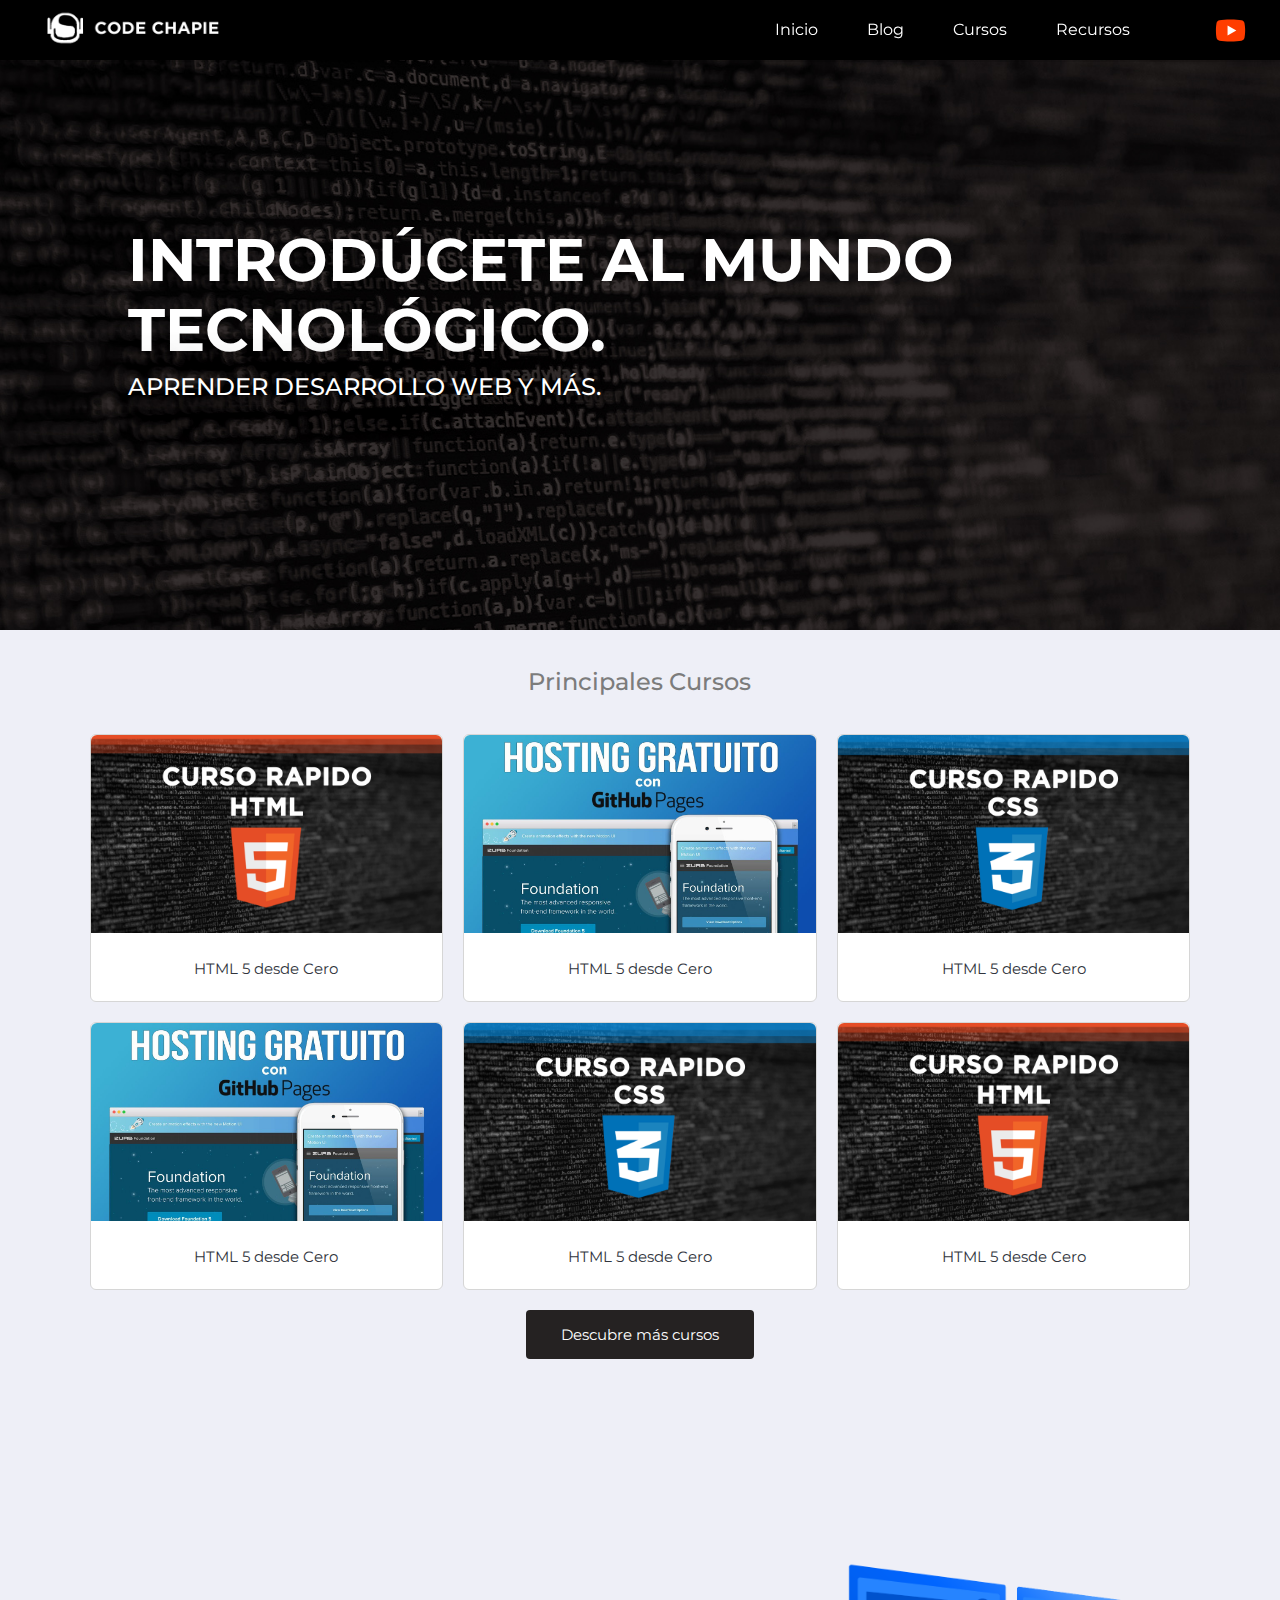
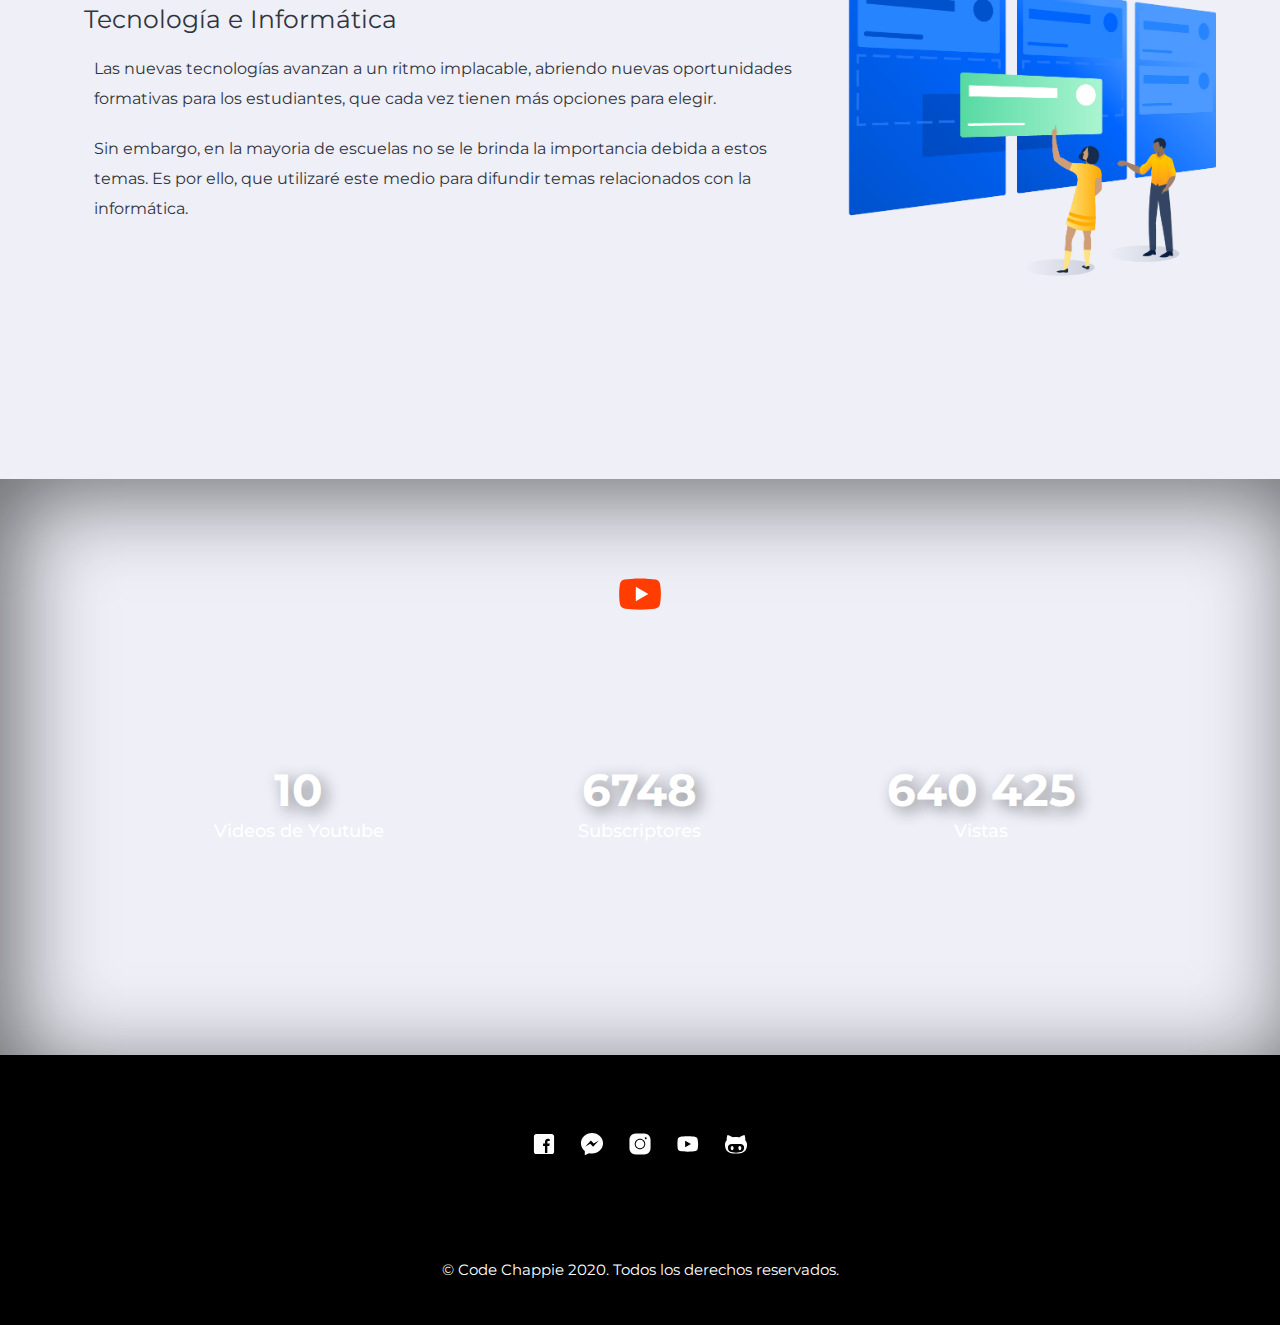
==== commit 11e03f59: "update v1" ====
--- a/index.html
+++ b/index.html
@@ -132,11 +132,11 @@
 	</section>
 	<footer>
 		<div class="socialnet">
-			<a href="#"><img src="img/icons/facebook.svg" alt=""></a>
-			<a href="#"><img src="img/icons/messenger.svg" alt=""></a>
-			<a href="#"><img src="img/icons/instagram.svg" alt=""></a>
-			<a href="#"><img src="img/icons/youtube.svg" alt=""></a>
-			<a href="#"><img src="img/icons/github.svg" alt=""></a>
+			<a target="_blank" href="https://fb.me/codechappie"><img src="img/icons/facebook.svg" alt=""></a>
+			<a target="_blank" href="https://m.me/codechappie."><img src="img/icons/messenger.svg" alt=""></a>
+			<a target="_blank" href="https://instagram.com/codechappie/"><img src="img/icons/instagram.svg" alt=""></a>
+			<a target="_blank" href="https://youtube.com/codechappie/"><img src="img/icons/youtube.svg" alt=""></a>
+			<a target="_blank" href="https://github.com/codechappie/"><img src="img/icons/github.svg" alt=""></a target="_blank">
 		</div>
 		<div class="copyright">
 			<p>&copy; Code Chappie 2020. Todos los derechos reservados.</p>
--- a/css/style.css
+++ b/css/style.css
@@ -1,7 +1,6 @@
 :root {
-    --main-color: #b11010;
-}
-
+    --main-color: #000000;
+}
 
 /* -------------------------------- 
 Primary style
@@ -10,6 +9,18 @@
 html * {
     -webkit-font-smoothing: antialiased;
     -moz-osx-font-smoothing: grayscale;
+}
+
+*
+{        
+    -webkit-user-select: none;
+    -moz-user-select: -moz-none;
+    /*IE10*/
+    -ms-user-select: none;
+    user-select: none;
+
+    /*You just need this if you are only concerned with android and not desktop browsers.*/
+   -webkit-tap-highlight-color: rgba(0, 0, 0, 0);
 }
 
 *,
@@ -71,7 +82,7 @@
 }
 
 ::-webkit-scrollbar {
-    background-color: rgb(0, 0, 0);
+    background-color: var(--main-color);
     width: 10px;
 }
 
@@ -94,7 +105,7 @@
     left: 0;
     height: 50px;
     width: 100%;
-    background: #000;
+    background: var(--main-color);
     text-align: center;
     box-shadow: 0 2px 0 rgba(0, 0, 0, 0.1);
     z-index: 4;
@@ -172,7 +183,7 @@
 }
 
 #cd-hamburger-menu a {
-    background: #000102 url("../img/cd-menu.svg") no-repeat center center;
+    background: #000000 url("../img/cd-menu.svg") no-repeat center center;
 }
 
 @media only screen and (min-width: 1000px) {
@@ -186,7 +197,7 @@
 }
 
 #cd-cart-trigger a {
-    background: #000000 url("../img/cd-youtube.svg") no-repeat center center;
+    background: var(--main-color) url("../img/cd-youtube.svg") no-repeat center center;
 }
 
 @media only screen and (min-width: 1000px) {
@@ -198,7 +209,7 @@
         position: relative;
         width: 100px;
         border-left: none;
-        background-color: #000000;
+        background-color: var(--main-color);
     }
 }
 
@@ -234,11 +245,11 @@
     height: 50px;
     line-height: 50px;
     padding: 0 1em;
-    border-bottom: 1px solid #e0e6ef;
+    border-bottom: 1px solid #e9e9e9;
 }
 
 #main-nav ul .current {
-    box-shadow: inset 3px 0 var(--main-color);
+    box-shadow: inset 3px 0 #000;
     position: fixed;
 }
 
@@ -272,12 +283,12 @@
         line-height: 0.5;
         padding: 1em 1.4em;
         border-bottom: none;
-        color: rgba(255, 255, 255, 0.8);
+        color: rgb(255, 255, 255);
         border-radius: 0em;
     }
     #main-nav ul a.current {
         box-shadow: none;
-        border: 0.5px solid var(--main-color);
+        border: 0.5px solid #000;
         color: #fff;
     }
     .no-touch #main-nav ul a:hover {
@@ -350,7 +361,7 @@
     font-weight: 500;
     color: #fff;
     text-transform: uppercase;
-    text-shadow: 2px 2px 50px #000;
+    text-shadow: 2px 2px 50px rgb(0, 0, 0);
 }
 
 .image-tec {
@@ -489,7 +500,7 @@
     font-size: 45px;
     padding: 10px;
     font-weight: 700;
-    text-shadow: rgb(22, 22, 22) 5px 5px 15px;
+    text-shadow: rgba(22, 22, 22, 0.452) 5px 5px 15px;
 }
 
 .counter-info h4 {
@@ -505,7 +516,7 @@
 footer {
     width: 100%;
     height: 30vh;
-    background-color: #000;
+    background-color: var(--main-color);
     font-size: 15px;
     display: grid;
     justify-items: center;
@@ -538,12 +549,13 @@
 
 .searcher .content {
     display: grid;
-    grid-template-columns: 2fr 10fr;
+    grid-template-columns: 1.5fr 10.5fr;
     align-items: center;
     justify-items: center;
-    border: 1.4px solid rgb(184, 184, 184);
-    border-radius: 8px;
+    border: 1.4px solid rgb(219, 219, 219);
+    border-radius: 4px;
     height: 50px;
+    background-color: #fff;
 }
 
 .searcher img {
@@ -557,8 +569,11 @@
     font-family: "Montserrat", sans-serif;
     background-color: transparent;
     border: none;
-}
-
+    color: rgb(80, 80, 80);
+}
+.searcher input::placeholder{
+    color: rgb(173, 173, 173);
+}
 .blog-container {
     margin: 60px auto;
     width: 90%;
@@ -822,7 +837,7 @@
         width: 100%;
     }
     .course-container {
-        margin: 60px auto 0px auto;
+        margin: 60px auto 60px auto;
         width: 90%;
     }
 }
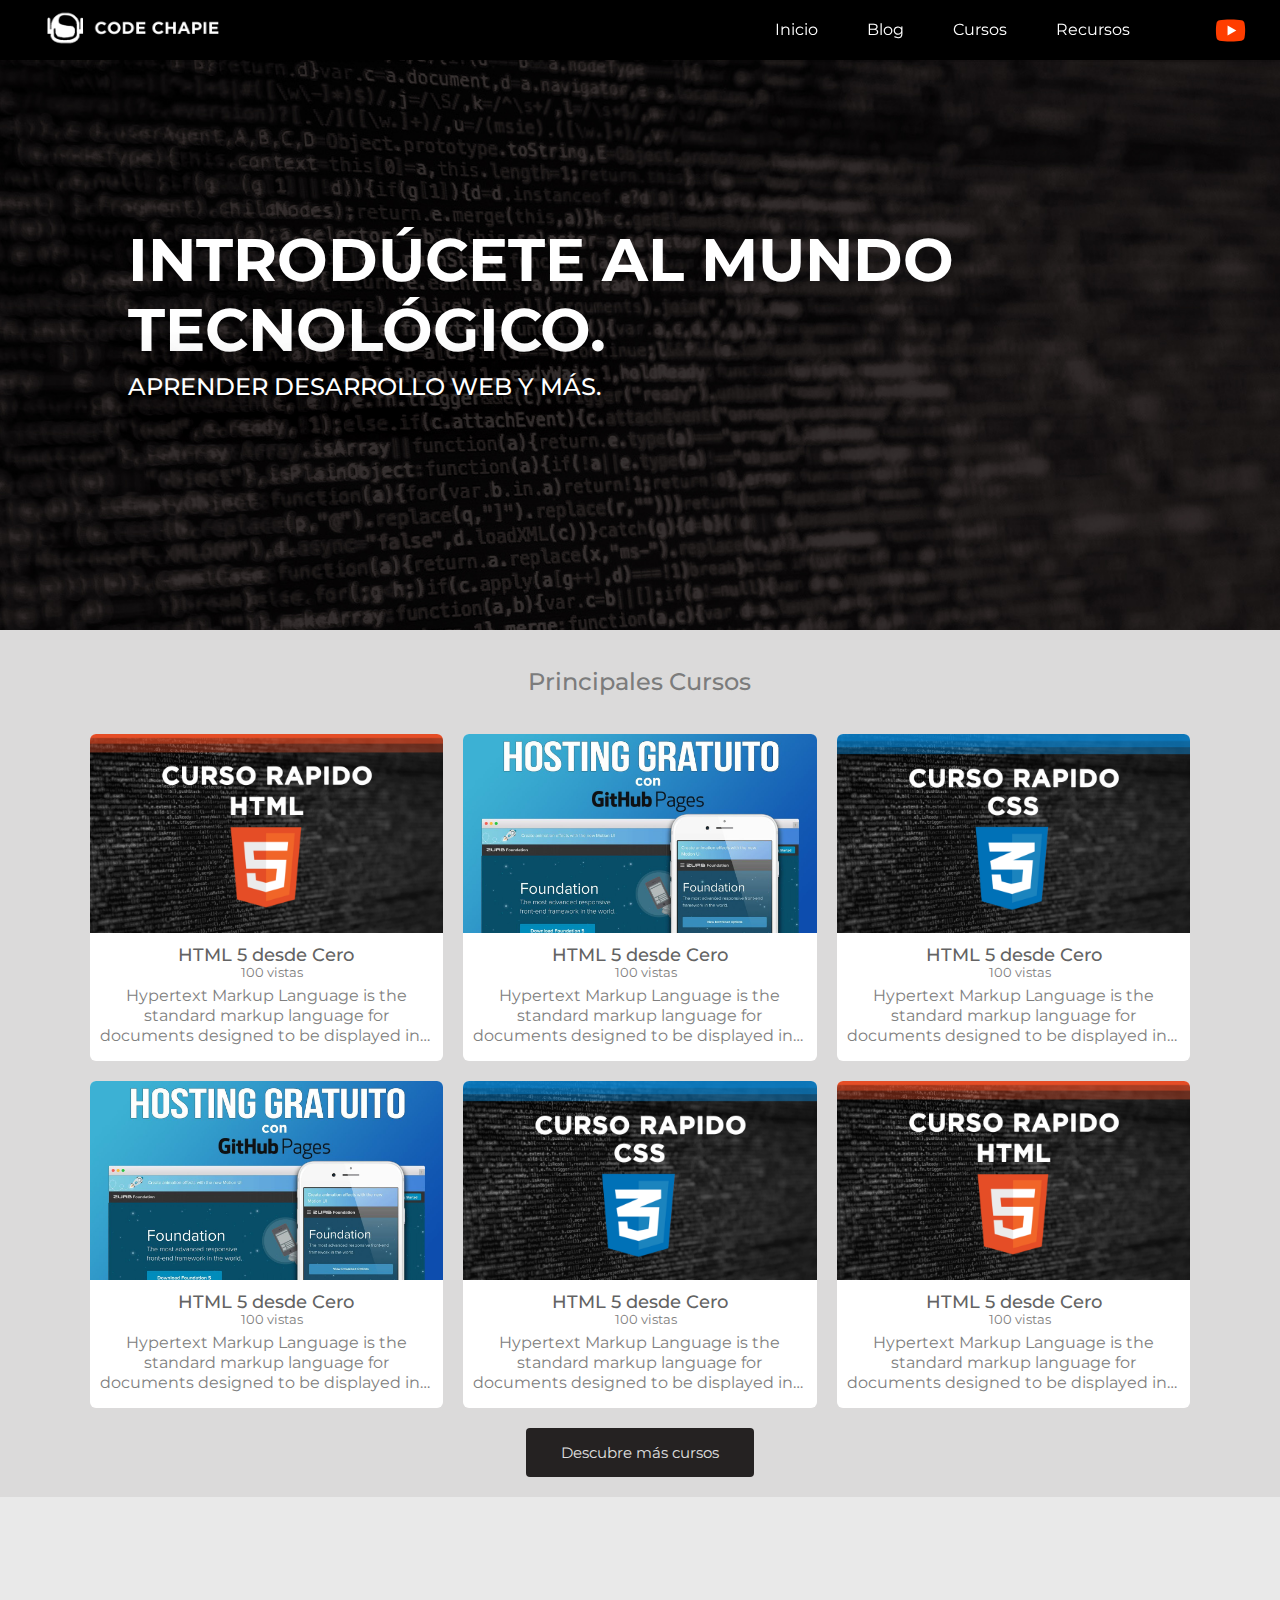
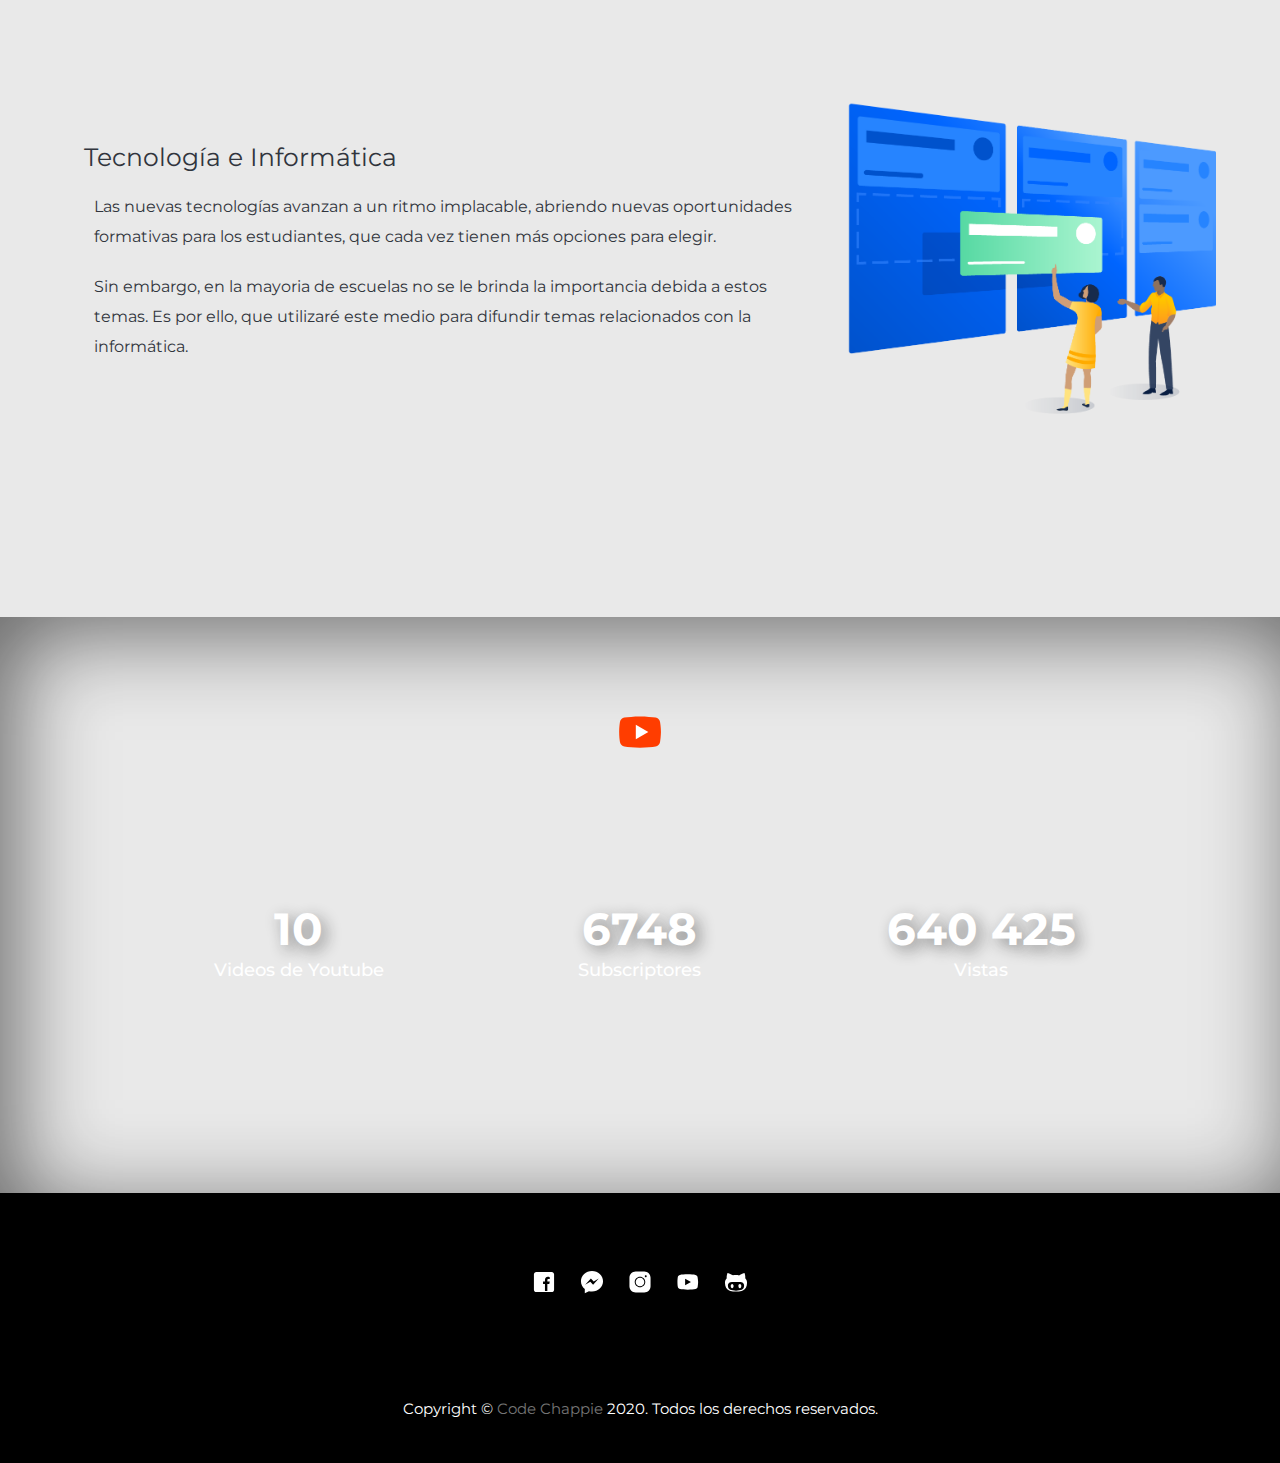
==== commit e62b2db4: "uptade v1" ====
--- a/index.html
+++ b/index.html
@@ -7,15 +7,15 @@
 	<link rel="shortcut icon" href="img/favicon.png" type="image/x-icon">
 	<!--Google fonts-->
 	<link href="https://fonts.googleapis.com/css?family=Montserrat:300,400,500,800" rel="stylesheet">
-
+	<!--Font Awesome-->
+	<link rel="stylesheet" href="https://use.fontawesome.com/releases/v5.7.2/css/all.css" integrity="sha384-fnmOCqbTlWIlj8LyTjo7mOUStjsKC4pOpQbqyi7RrhN7udi9RwhKkMHpvLbHG9Sr" crossorigin="anonymous">
 	<link rel="stylesheet" href="css/reset.css" />
 	<!-- CSS reset -->
 	<link rel="stylesheet" href="css/style.css" />
 	<!-- Gem style -->
 	<script src="js/modernizr.js"></script>
 	<!-- Modernizr -->
-
-	<title>Code Chappie</title>
+	<title>Code Chappie - Un espacio para aprender Tecnología e informática</title>
 	<meta name="theme-color" content="#000" />
 	<meta name="msapplication-navbutton-color" content="#000" />
 	<meta name="apple-mobile-web-app-status-bar-style" content="black-translucent" />
@@ -39,7 +39,7 @@
 			<li><a href="index.html">Inicio</a></li>
 			<li><a href="blog.html">Blog</a></li>
 			<li><a href="courses.html">Cursos</a></li>
-			<li><a href="#0">Recursos</a></li>
+			<li><a href="resources.html">Recursos</a></li>
 		</ul>
 
 	</nav>
@@ -51,49 +51,61 @@
 		</div>
 	</main>
 
-	<section>
-		<div class="container course-container withoutpadding">
+	<section class="course-section">
+		<div class="container course-container course-containerInicio withoutpadding">
 			<h3>Principales Cursos</h3>
 			<div class="curses">
-				<div class="curso">
+				<a href="#" class="curso">
 					<div class="card">
 						<img src="img/courses/minihtml5.jpg" alt="" />
 						<h4>HTML 5 desde Cero</h4>
+						<span><i class="far fa-eye icono"></i>100 vistas</span>
+						<p>Hypertext Markup Language is the standard markup language for documents designed to be displayed in a web browser. It can be assisted by technologies such as Cascading Style Sheets and scripting languages such as JavaScript.</p>
 					</div>
-				</div>
-				<div class="curso">
+				</a>
+				<a href="#" class="curso">
 					<div class="card">
 						<img src="img/courses/maxresdefault.jpg" alt="" />
 						<h4>HTML 5 desde Cero</h4>
+						<span><i class="far fa-eye icono"></i>100 vistas</span>
+						<p>Hypertext Markup Language is the standard markup language for documents designed to be displayed in a web browser. It can be assisted by technologies such as Cascading Style Sheets and scripting languages such as JavaScript.</p>
 					</div>
-				</div>
-				<div class="curso">
+				</a>
+				<a href="#" class="curso">
 					<div class="card">
 						<img src="img/courses/minicss3.jpg" alt="" />
 						<h4>HTML 5 desde Cero</h4>
+						<span><i class="far fa-eye icono"></i>100 vistas</span>
+						<p>Hypertext Markup Language is the standard markup language for documents designed to be displayed in a web browser. It can be assisted by technologies such as Cascading Style Sheets and scripting languages such as JavaScript.</p>
 					</div>
-				</div>
-				<div class="curso">
+				</a>
+				<a href="#" class="curso">
 					<div class="card">
 						<img src="img/courses/maxresdefault.jpg" alt="" />
 						<h4>HTML 5 desde Cero</h4>
+						<span><i class="far fa-eye icono"></i>100 vistas</span>
+						<p>Hypertext Markup Language is the standard markup language for documents designed to be displayed in a web browser. It can be assisted by technologies such as Cascading Style Sheets and scripting languages such as JavaScript.</p>
 					</div>
-				</div>
-				<div class="curso">
+				</a>
+				<a href="#" class="curso">
 					<div class="card">
 						<img src="img/courses/minicss3.jpg" alt="" />
 						<h4>HTML 5 desde Cero</h4>
+						<span><i class="far fa-eye icono"></i>100 vistas</span>
+						<p>Hypertext Markup Language is the standard markup language for documents designed to be displayed in a web browser. It can be assisted by technologies such as Cascading Style Sheets and scripting languages such as JavaScript.</p>
 					</div>
-				</div>
-				<div class="curso">
+				</a>
+				<a href="#" class="curso">
 					<div class="card">
 						<img src="img/courses/minihtml5.jpg" alt="" />
 						<h4>HTML 5 desde Cero</h4>
+						<span><i class="far fa-eye icono"></i>100 vistas</span>
+						<p>Hypertext Markup Language is the standard markup language for documents designed to be displayed in a web browser. It can be assisted by technologies such as Cascading Style Sheets and scripting languages such as JavaScript.</p>
 					</div>
-				</div>
+				</a>
 			</div>
 			<div class="btn-courses">
-				<button>Descubre más cursos</button>
+				<button><a href="courses.html" class="courses__btn">Descubre más cursos</a></button>
 			</div>
 		</div>
 	</section>
@@ -136,10 +148,11 @@
 			<a target="_blank" href="https://m.me/codechappie."><img src="img/icons/messenger.svg" alt=""></a>
 			<a target="_blank" href="https://instagram.com/codechappie/"><img src="img/icons/instagram.svg" alt=""></a>
 			<a target="_blank" href="https://youtube.com/codechappie/"><img src="img/icons/youtube.svg" alt=""></a>
-			<a target="_blank" href="https://github.com/codechappie/"><img src="img/icons/github.svg" alt=""></a target="_blank">
+			<a target="_blank" href="https://github.com/codechappie/"><img src="img/icons/github.svg" alt=""></a
+				target="_blank">
 		</div>
 		<div class="copyright">
-			<p>&copy; Code Chappie 2020. Todos los derechos reservados.</p>
+			<p>Copyright &copy; <a href="index.html" class="copyrightCode">Code Chappie</a> 2020. Todos los derechos reservados.</p>
 		</div>
 	</footer>
 
--- a/css/style.css
+++ b/css/style.css
@@ -36,7 +36,7 @@
     font-size: 100%;
     font-family: "Montserrat", sans-serif;
     color: #31353d;
-    background-color: #eeeff7;
+    background-color: rgb(233, 233, 233);
 }
 
 body.overflow-hidden {
@@ -377,6 +377,10 @@
 /* -------------------------------- 
   Courses
   -------------------------------- */
+.course-section{
+    background-color: rgb(219, 218, 218);
+    padding-bottom: 20px;
+}
 
 .course-container {
     margin: 60px auto;
@@ -390,7 +394,6 @@
     color: rgb(124, 124, 124);
     font-size: 24px;
 }
-
 .curses {
     display: grid;
     grid-template-columns: 1fr 1fr 1fr;
@@ -399,28 +402,53 @@
 }
 
 .card {
-    border: 0.5px solid rgb(214, 214, 214);
     text-align: center;
     border-radius: 6px;
-    background-color: #fff;
-}
-
+    background-color: rgb(255, 255, 255);
+    transition: all .2s ease-in-out;
+    padding-bottom: 15px;
+}
+.card:hover{
+    box-shadow: 2px 0px 8px rgba(0, 0, 0, 0.432);
+    transition: all .5s ease-in-out;
+}
 .card img {
     border-top-left-radius: 6px;
     border-top-right-radius: 6px;
 }
-
+.icono{
+    padding: 6px;
+}
 .card h4 {
-    font-size: 15px;
-    padding: 25px;
-}
-
+    font-size: 18px;
+    padding: 10px 10px 0px 10px;
+    font-weight: 500;
+    color: rgb(99, 99, 99);
+}
+.card span{
+    padding: 0px 10px 0px 10px;
+    font-size: 13px;
+    color: rgb(128, 126, 126);
+}
+.card p{
+    padding: 6px 10px 0px 10px;
+    font-size: 16px;
+    width: 100%;
+    display: -webkit-box;
+    -webkit-line-clamp: 3;
+    -webkit-box-orient: vertical;  
+    overflow: hidden;
+    line-height: 20px;
+    color: rgb(128, 128, 128);
+}
 .btn-courses {
     width: 100%;
     display: grid;
     justify-items: center;
 }
-
+.courses__btn{
+    color: rgb(224, 224, 224);
+}
 .btn-courses button {
     background-color: rgb(37, 34, 34);
     color: #fff;
@@ -534,7 +562,9 @@
     padding: 10px;
 }
 
-
+.copyrightCode{
+    color: rgb(117, 117, 117);
+}
 /*
 
 ----- Blog-container ------
@@ -577,6 +607,7 @@
 .blog-container {
     margin: 60px auto;
     width: 90%;
+    min-height: 51vh;
 }
 
 .blog-container h3 {
@@ -594,6 +625,7 @@
 
 .container-blog {
     margin-top: 10vh;
+    
 }
 
 .blog {
@@ -625,9 +657,14 @@
 
 .article .info-article h2 a {
     font-size: 26px;
-    padding-bottom: 6px;
     font-weight: 600;
     color: #31353d;
+    width: 100%;
+    display: -webkit-box;
+    -webkit-line-clamp: 2;
+    -webkit-box-orient: vertical;  
+    overflow: hidden;
+    padding: 2px;
 }
 
 .article .info-article h6 a:hover,
@@ -773,7 +810,6 @@
         font-size: 24px;
         width: 100%;
         font-weight: 600;
-        padding-bottom: 6px;
         color: #31353d;
     }
     .article .info-article h6 a:hover,
@@ -838,6 +874,10 @@
     }
     .course-container {
         margin: 60px auto 60px auto;
+        width: 90%;
+    }
+    .course-containerInicio {
+        margin: 0px auto 60px auto;
         width: 90%;
     }
 }
@@ -977,7 +1017,7 @@
 
 */
     .blog-container {
-        margin: 60px auto;
+        margin: 80px auto;
         width: 100%;
     }
     .blog-container h3 {
@@ -998,7 +1038,7 @@
     }
     .article img {
         width: 100%;
-        margin: 0px 0px 10px 0px;
+        margin: 0px;
         max-height: auto;
     }
     .article .info-article {
@@ -1016,7 +1056,6 @@
         font-size: 20px;
         width: 100%;
         font-weight: 600;
-        padding-bottom: 6px;
         color: #31353d;
     }
     .article .info-article h6 a:hover,
@@ -1313,7 +1352,7 @@
 
 */
     .blog-container {
-        margin: 60px auto;
+        margin: 80px auto;
         width: 100%;
     }
     .blog-container h3 {
@@ -1339,7 +1378,7 @@
     .article .info-article {
         width: 100%;
         max-height: 100px;
-        padding: 0px 20px;
+        padding: 0px 12px;
         margin: -20px auto;
         color: #31353d;
     }
@@ -1354,7 +1393,6 @@
         font-size: 15px;
         width: 100%;
         font-weight: 600;
-        padding-bottom: 6px;
         color: #31353d;
     }
     .article .info-article h6 a:hover,
@@ -1372,6 +1410,95 @@
     }
 }
 
+/*
+_______________________________
+
+          RESOURCES
+_______________________________
+*/
+
+.resources {
+    margin: 60px auto;
+    width: 90%;
+    min-height: 52vh;
+}
+.imageNotFound{
+    text-align: center;
+    display: none;
+}
+.imageNotFound img{
+    height: 250px;
+}
+.resources h3 {
+    text-align: center;
+    font-size: 24px;
+    font-weight: 500;
+    padding: 20px;
+    margin: 4px auto;
+    color: rgb(102, 102, 102);
+}
+.resources-container{
+    display: grid;
+    height: 100%;
+    overflow-x: hidden;
+    grid-template-columns: repeat(4,1fr);
+    grid-column-gap: 20px;
+}
+.item {
+    display: grid;
+    grid-template-columns: 2fr 5fr;
+    align-items: center;
+    justify-items: center;
+    border: 1px solid rgb(223, 223, 223);
+    padding: 10px 15px 10px 0px;
+    border-radius: 5px;
+    cursor: pointer;
+    transition: all .3s ease-in-out;
+    margin: 14px auto;
+    height: 60px;
+}
+.item:hover{
+    box-shadow: 1px 1px 5px rgba(51, 51, 51, 0.185);
+    background-color: rgb(241, 241, 241);
+    transition: all .3s ease-in-out;
+}
+.item h5{
+    justify-self: left;
+    color: rgb(99, 99, 99);
+    line-height: 22px;
+    width: 100%;
+    overflow: hidden;
+    text-overflow: ellipsis;
+    white-space: nowrap;
+    line-clamp: 3;
+}
+@media screen and (max-width: 1200px){
+    .resources-container{
+        grid-template-columns: repeat(3,1fr);
+    }
+    
+}
+@media screen and (max-width: 768px){
+    .resources-container{
+        grid-template-columns: repeat(2,1fr);
+    }
+    
+}
+@media screen and (max-width: 460px){
+    .resources-container{
+        grid-template-columns: repeat(1,1fr);
+    }
+    .resources {
+        width: 100%;
+    }
+    .item {
+        width: 90%;
+        transition: all .3s ease-in-out;
+        margin: 5px auto;
+        height: 80px;
+    }
+    
+}
 
 /* -------------------------------- 
   xkeyframes 
